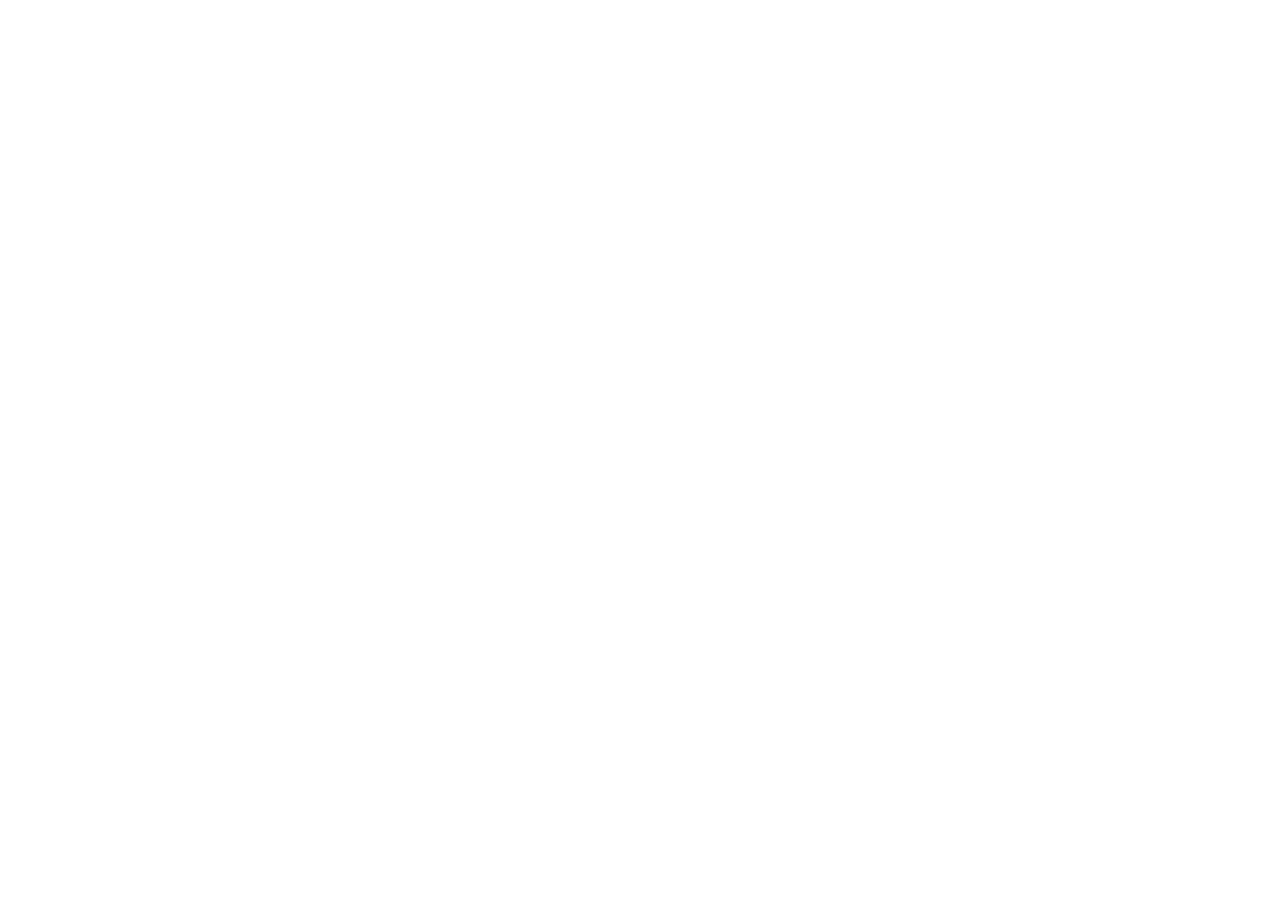
==== index.html @ a9747429 "first commit" ====
<!DOCTYPE html>
<html lang="en">
<head>
    <meta charset="UTF-8">
    <meta http-equiv="X-UA-Compatible" content="IE=edge">
    <meta name="viewport" content="width=device-width, initial-scale=1.0">
    <title>Document</title>
</head>
<body>
    
</body>
</html>
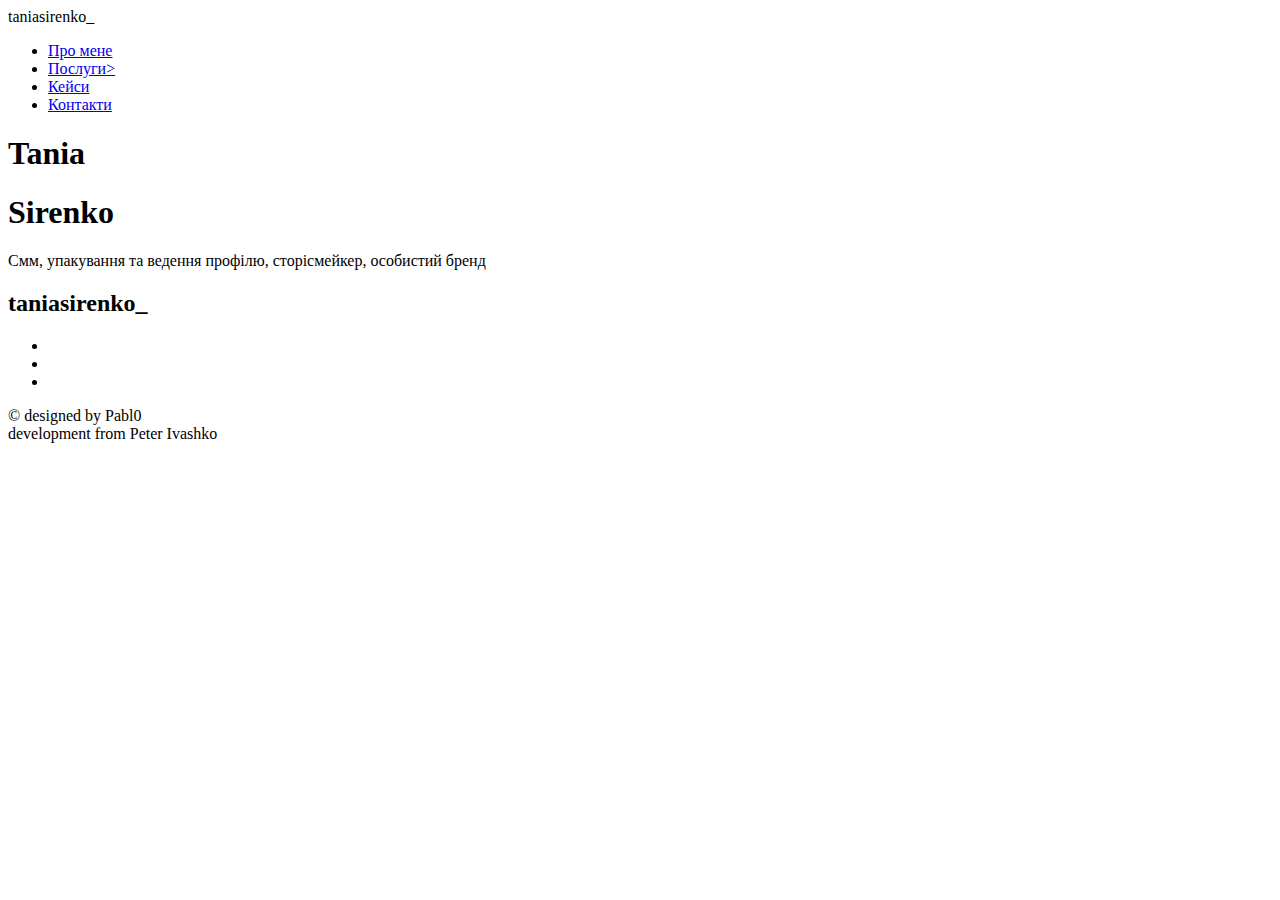
==== commit 7b158070: "add html for header&footer" ====
--- a/index.html
+++ b/index.html
@@ -1,12 +1,62 @@
 <!DOCTYPE html>
-<html lang="en">
+<html lang="uk">
 <head>
     <meta charset="UTF-8">
     <meta http-equiv="X-UA-Compatible" content="IE=edge">
     <meta name="viewport" content="width=device-width, initial-scale=1.0">
-    <title>Document</title>
+    <title>Tania Sirenko - SMM-спеціаліст | Просування бізнесу | Instagram</title>
 </head>
 <body>
-    
+    <header class="header">
+        <div class="header-top">
+            <span class="logo">taniasirenko_</span>
+
+            <nav class="navigation">
+                <ul class="menu">
+                    <li class="menu-element">
+                        <a href="#" class="menu-element__link">Про мене</a>
+                    </li>
+                    <li class="menu-element">
+                        <a href="#" class="menu-element__link">Послуги></a>
+                    </li>
+                    <li class="menu-element">
+                        <a href="#" class="menu-element__link">Кейси</a>
+                    </li>
+                    <li class="menu-element">
+                        <a href="#" class="menu-element__link">Контакти</a>
+                    </li>
+                </ul>
+            </nav>
+
+        </div>
+
+        <div class="header-center">
+            <h1 class="name">Tania</h1>
+            <h1 class="last-name">Sirenko</h1>
+            <p class="description">
+                Смм, упакування та ведення профілю, сторісмейкер, особистий бренд
+            </p>
+        </div>
+    </header>
+
+    <footer class="footer">
+        <h2 class="name">taniasirenko_</h2>
+        <ul class="socials">
+            <li class="social-element">
+                <a href="" class="social-element__link"></a>
+            </li>
+            <li class="social-element">
+                <a href="" class="social-element__link"></a>
+            </li>
+            <li class="social-element">
+                <a href="" class="social-element__link"></a>
+            </li>
+        </ul>
+
+        <p class="footer-about">
+            &copy;&nbsp;designed&nbsp;by&nbsp;Pabl0
+            <br>development&nbsp;from&nbsp;Peter&nbsp;Ivashko
+        </p>
+    </footer>
 </body>
 </html>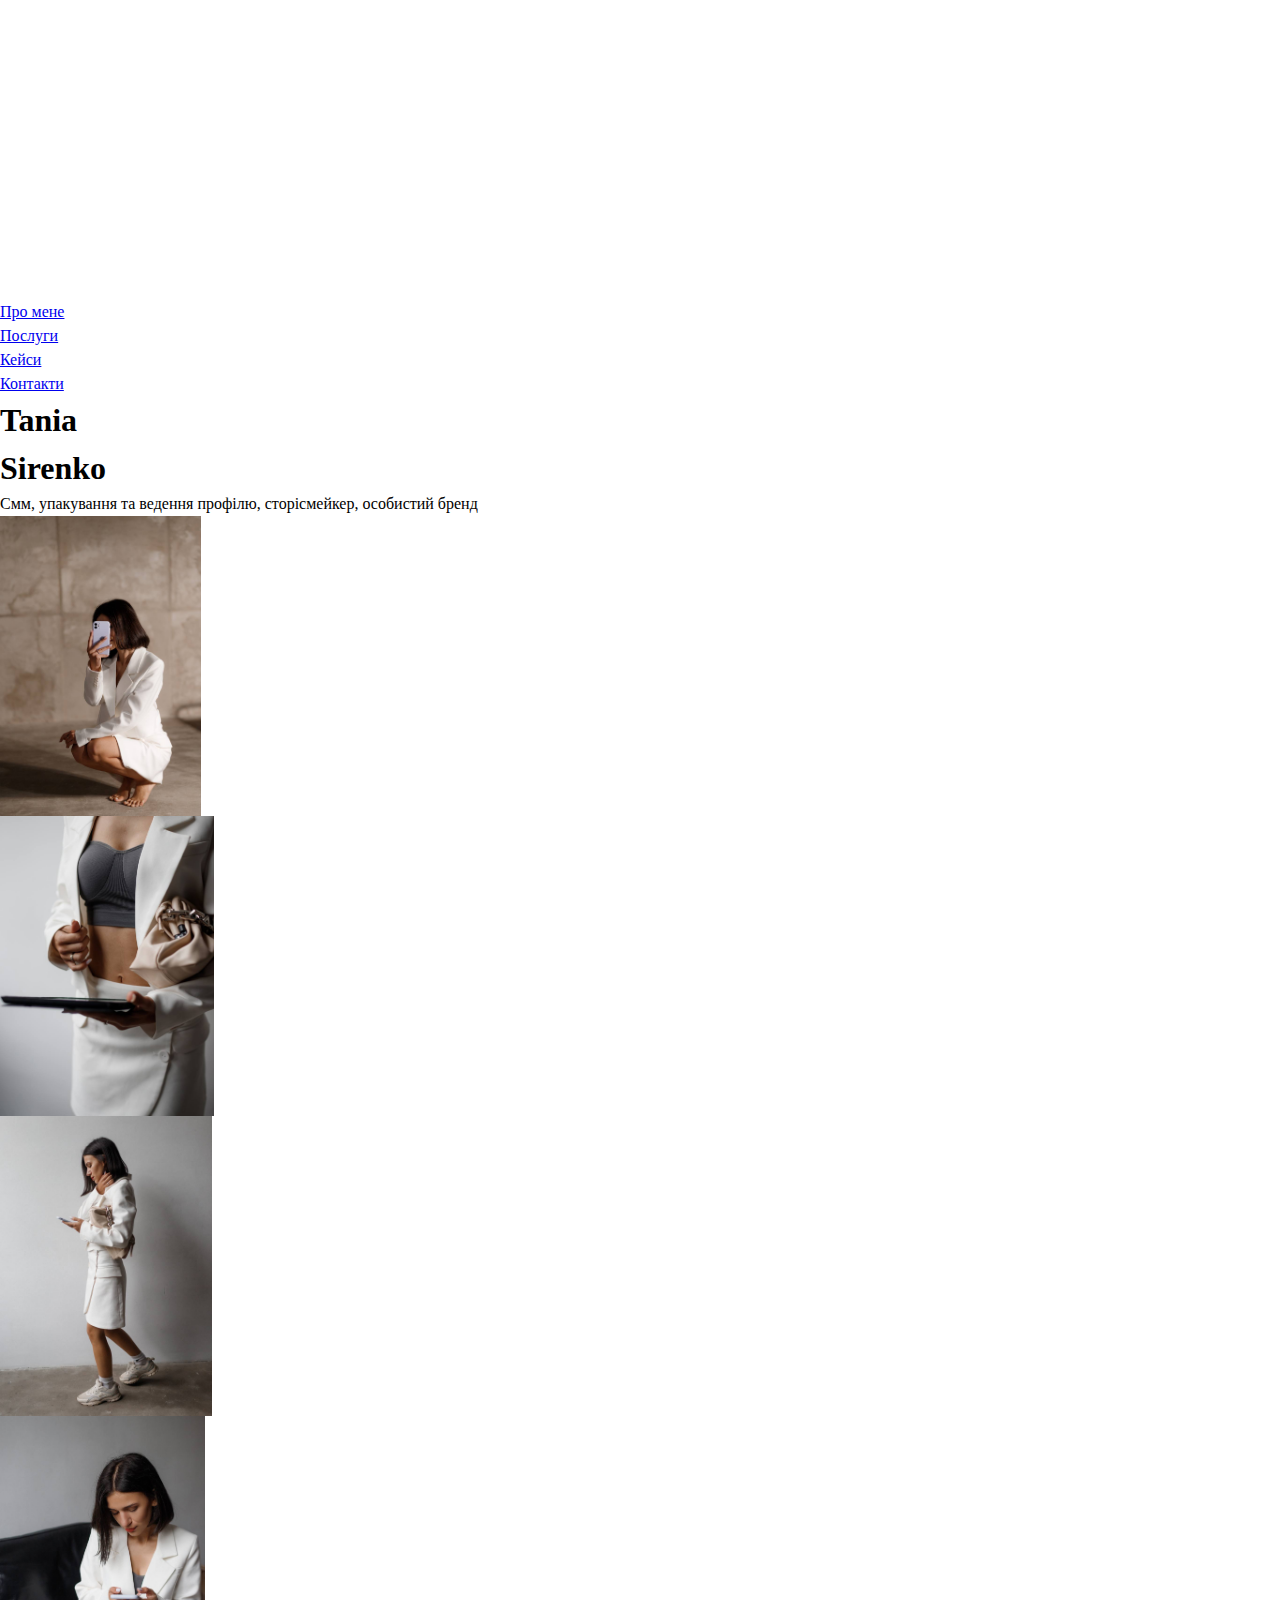
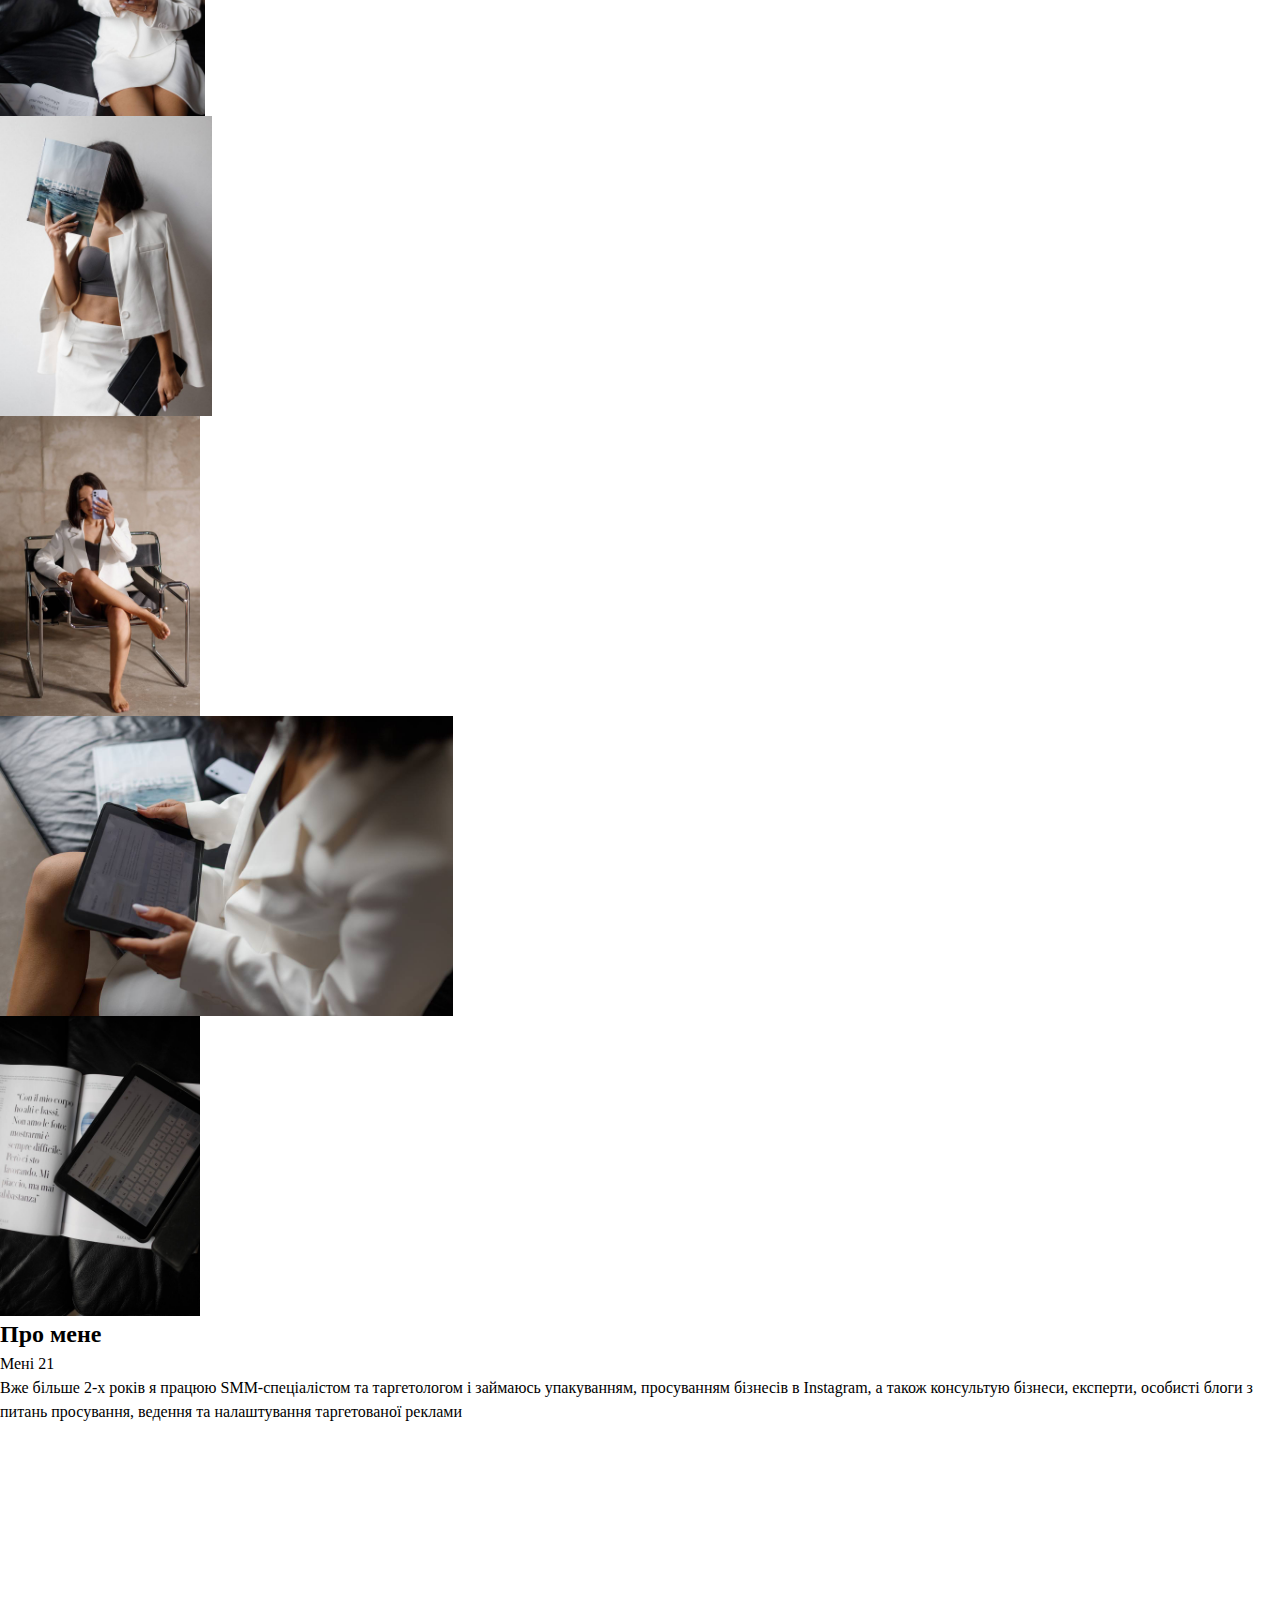
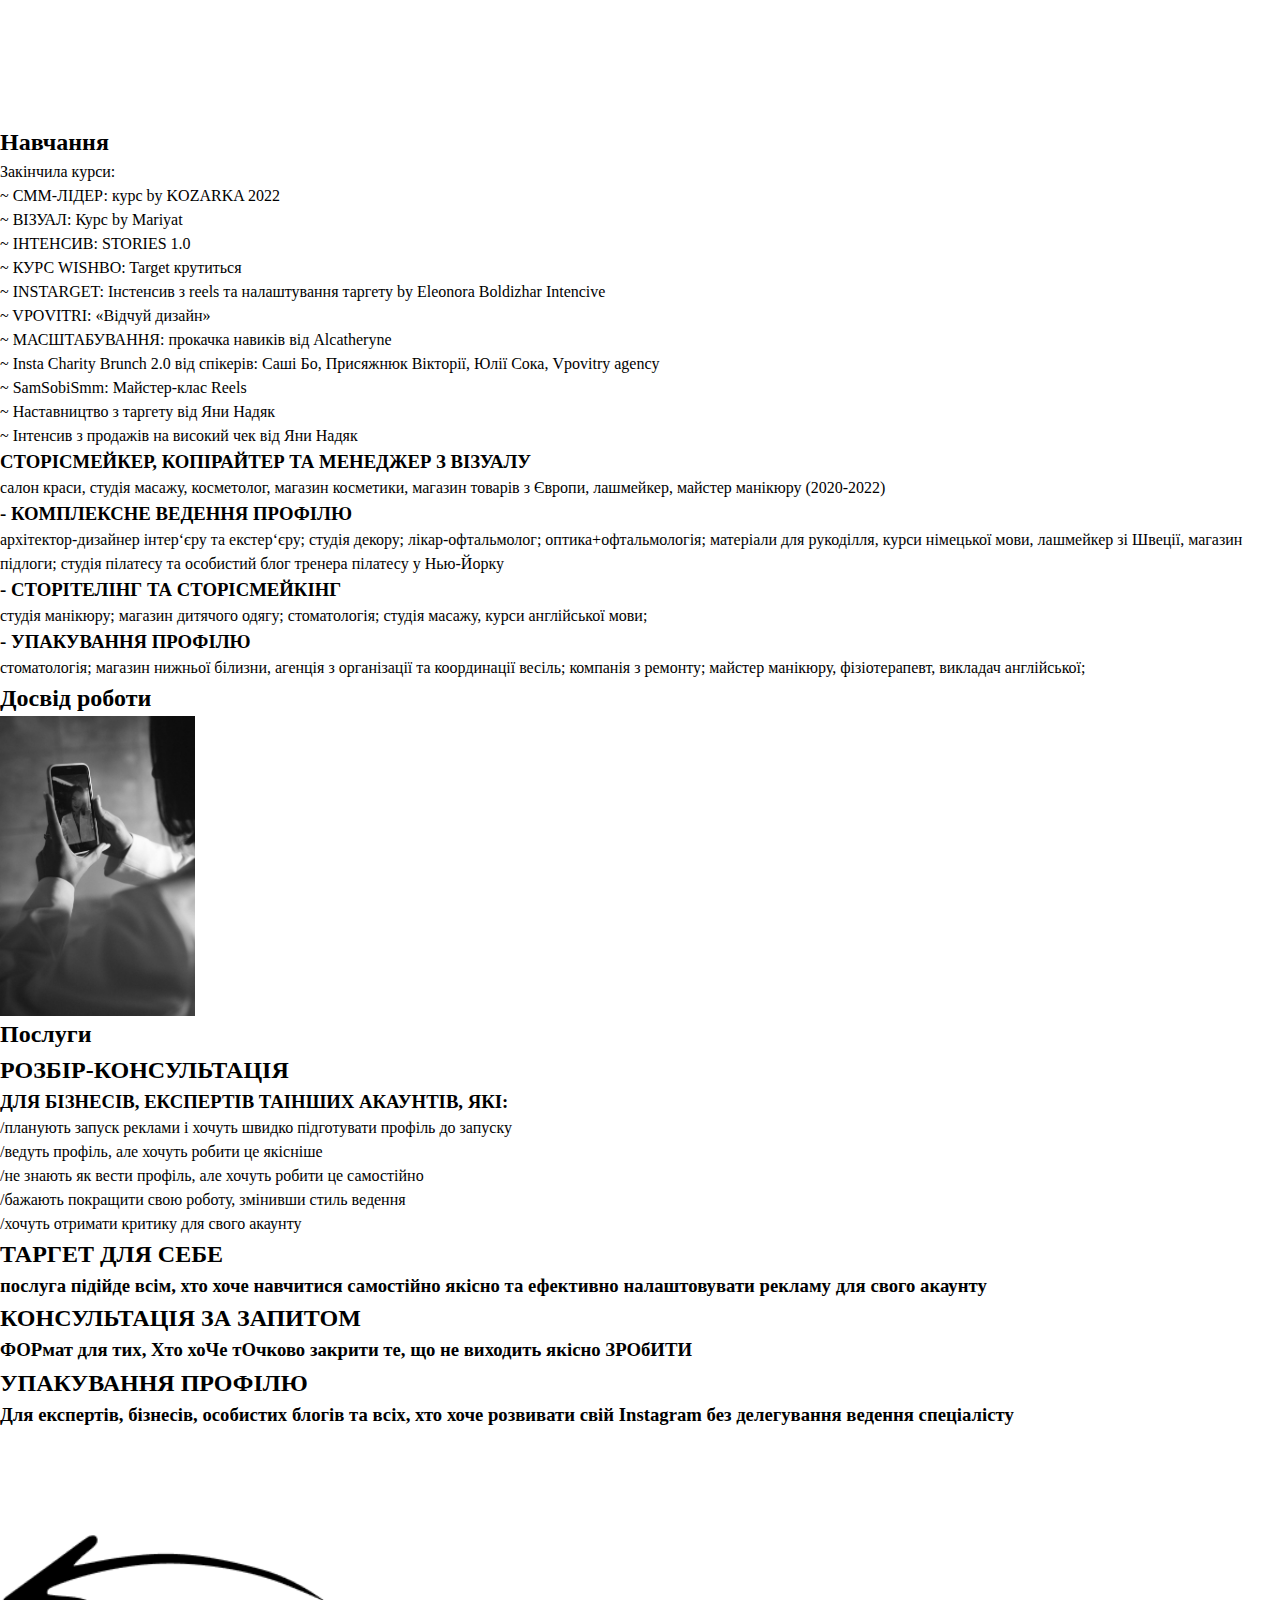
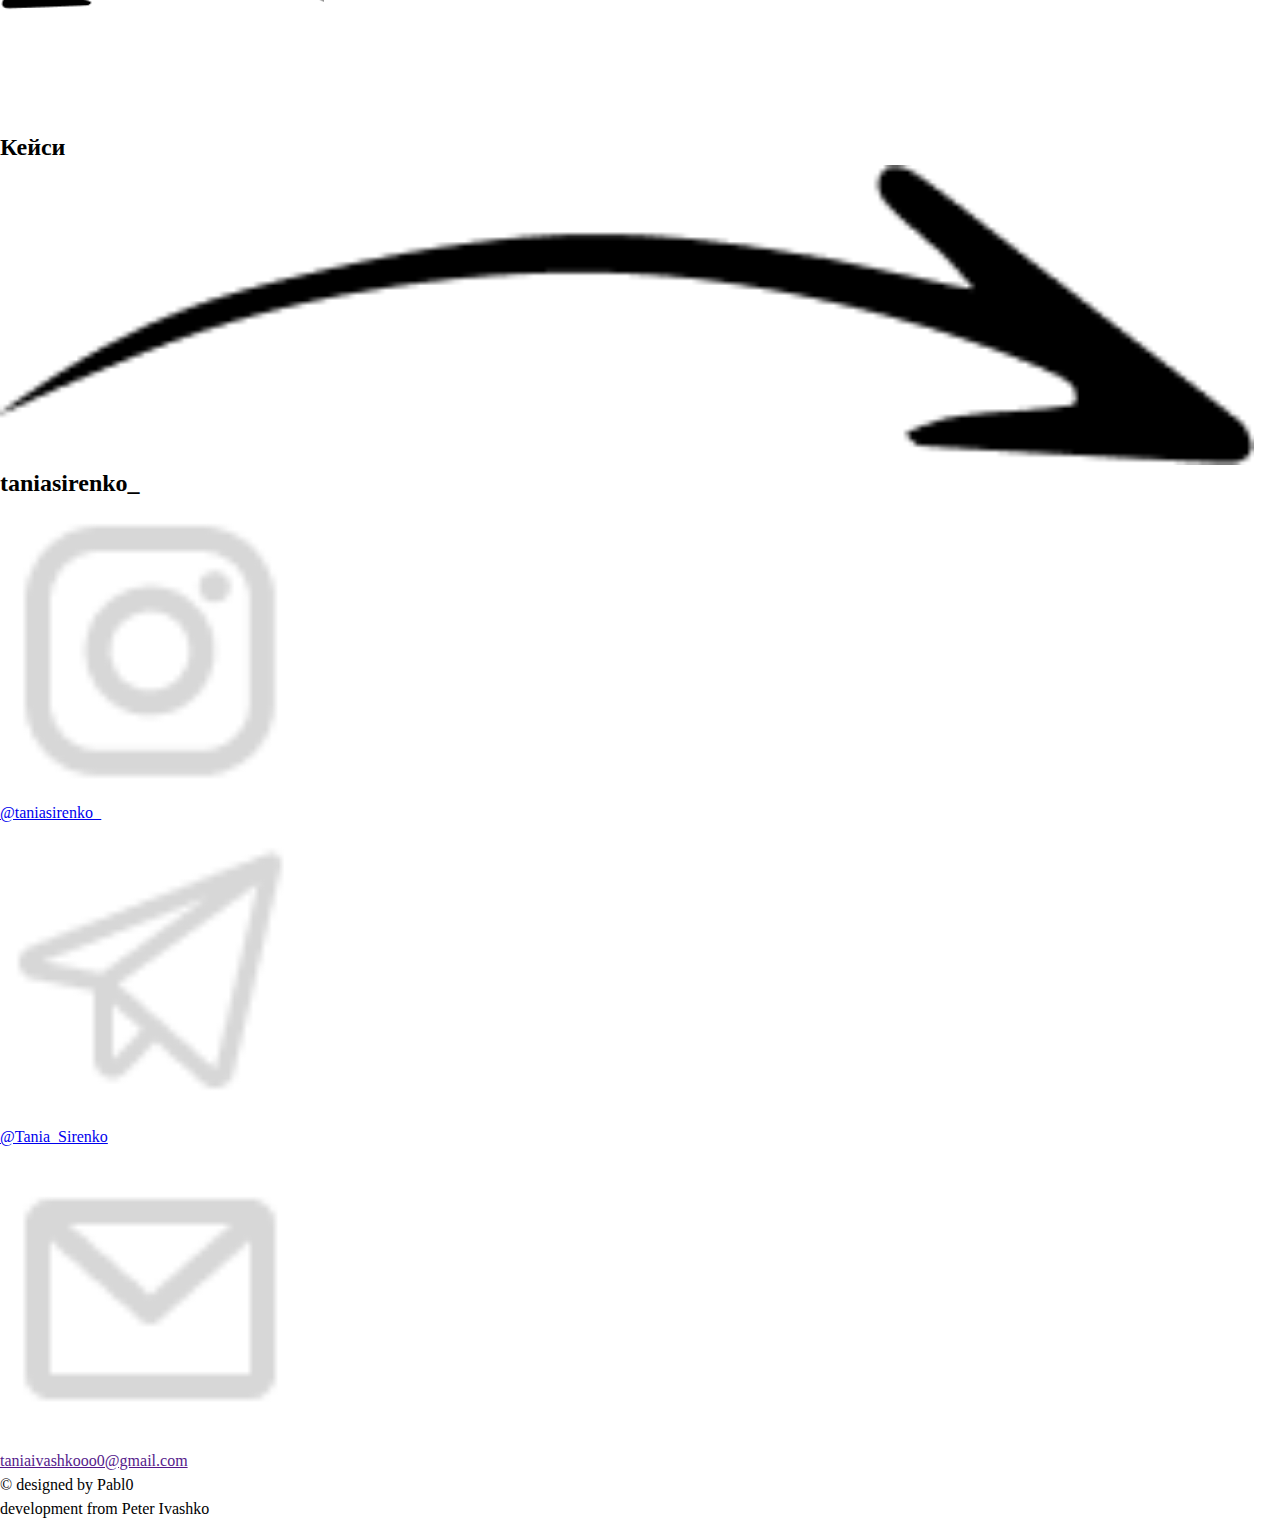
==== commit feb6a94e: "html for main page" ====
--- a/index.html
+++ b/index.html
@@ -4,12 +4,20 @@
     <meta charset="UTF-8">
     <meta http-equiv="X-UA-Compatible" content="IE=edge">
     <meta name="viewport" content="width=device-width, initial-scale=1.0">
+    <link rel="stylesheet" href="./css/style.css">
+    <link rel="stylesheet" href="./css/reset.css">
     <title>Tania Sirenko - SMM-спеціаліст | Просування бізнесу | Instagram</title>
 </head>
 <body>
     <header class="header">
         <div class="header-top">
-            <span class="logo">taniasirenko_</span>
+            <span class="logo">
+                <img 
+                class="header-logo"
+                src="./img/icon/headerIcon.png" 
+                alt="logo"
+                >
+            </span>
 
             <nav class="navigation">
                 <ul class="menu">
@@ -17,7 +25,7 @@
                         <a href="#" class="menu-element__link">Про мене</a>
                     </li>
                     <li class="menu-element">
-                        <a href="#" class="menu-element__link">Послуги></a>
+                        <a href="#" class="menu-element__link">Послуги</a>
                     </li>
                     <li class="menu-element">
                         <a href="#" class="menu-element__link">Кейси</a>
@@ -37,19 +45,181 @@
                 Смм, упакування та ведення профілю, сторісмейкер, особистий бренд
             </p>
         </div>
+
+        <div class="header-bottom">
+            <img 
+            src="./img/header1.JPG" 
+            alt="" 
+            class="header-img"
+            >
+            <img 
+            src="./img/header2.JPG" 
+            alt="" 
+            class="header-img"
+            >
+            <img 
+            src="./img/header3.JPG" 
+            alt="" 
+            class="header-img"
+            >
+            <img 
+            src="./img/header4.JPG" 
+            alt="" 
+            class="header-img"
+            >
+            <img 
+            src="./img/header5.JPG" 
+            alt="" 
+            class="header-img"
+            >
+            <img 
+            src="./img/header6.JPG" 
+            alt="" 
+            class="header-img"
+            >
+            <img 
+            src="./img/header7.JPG" 
+            alt="" 
+            class="header-img"
+            >
+            <img 
+            src="./img/header8.JPG" 
+            alt="" 
+            class="header-img"
+            >
+        </div>
     </header>
+
+    <section class="about-me">
+        <div class="center">
+            <h2 class="second-title">Про мене</h2>
+            <p class="about-me-text">Мені 21 <br> Вже більше 2-х років я працюю SMM-спеціалістом та таргетологом і займаюсь упакуванням, просуванням бізнесів в Instagram, 
+                а також консультую бізнеси, експерти, особисті блоги з питань просування, ведення та налаштування таргетованої реклами</p>
+        </div>
+        
+        <div class="study">
+            <div class="left">
+                <img src="./img/aboutMe1.JPG" alt="">
+            </div>
+            <div class="right">
+                <h2 class="study-title">Навчання</h2>
+                    <ul class="study-list">
+                        <li class="study-list-description">Закінчила курси:</li>
+                        <li class="study-list-description">~ СММ-ЛІДЕР: курс by KOZARKA 2022 </li>
+                        <li class="study-list-description">~ ВІЗУАЛ: Курс by Mariyat </li>
+                        <li class="study-list-description">~ ІНТЕНСИВ: STORIES 1.0 </li>
+                        <li class="study-list-description">~ КУРС WISHBO: Target крутиться </li>
+                        <li class="study-list-description">~ INSTARGET: Інстенсив з reels та налаштування таргету by Eleonora Boldizhar Intencive </li>
+                        <li class="study-list-description">~ VPOVITRI: «Відчуй дизайн» </li>
+                        <li class="study-list-description">~ МАСШТАБУВАННЯ: прокачка навиків від Alcatheryne </li>
+                        <li class="study-list-description">~ Insta Charity Brunch 2.0 від спікерів: Саші Бо, Присяжнюк Вікторії, Юлії Сока, Vpovitry agency </li>
+                        <li class="study-list-description">~ SamSobiSmm: Майстер-клас Reels </li>
+                        <li class="study-list-description">~ Наставництво з таргету від Яни Надяк </li>
+                        <li class="study-list-description">~ Інтенсив з продажів на високий чек від Яни Надяк</li>
+                    </ul>
+            </div>
+
+            <div class="job">
+            <div class="left">                
+                <div class="job-box__left">
+                    <h3>СТОРІСМЕЙКЕР, КОПІРАЙТЕР ТА МЕНЕДЖЕР З ВІЗУАЛУ</h3>
+                    <p class="job-description">
+                        салон краси, студія масажу, косметолог, магазин косметики, магазин товарів з Європи, лашмейкер, майстер манікюру (2020-2022)
+                    </p>
+                </div>
+                <div class="job-box__right">
+                    <h3>- КОМПЛЕКСНЕ ВЕДЕННЯ ПРОФІЛЮ</h3>
+                    <p class="job-description">
+                        архітектор-дизайнер інтер‘єру та екстер‘єру; студія декору; лікар-офтальмолог; оптика+офтальмологія; матеріали для рукоділля, курси німецької мови, лашмейкер зі Швеції, магазин підлоги; студія пілатесу та особистий блог тренера пілатесу у Нью-Йорку
+                    </p>
+                </div>
+                <div class="job-box__left">
+                    <h3>- СТОРІТЕЛІНГ ТА СТОРІСМЕЙКІНГ</h3>
+                    <p class="job-description">
+                        студія манікюру; магазин дитячого одягу; стоматологія; студія масажу, курси англійської мови;
+                    </p>
+                </div>
+                <div class="job-box__right">
+                    <h3>- УПАКУВАННЯ ПРОФІЛЮ</h3>
+                    <p class="job-description">
+                        стоматологія; магазин нижньої білизни, агенція з організації та координації весіль; компанія з ремонту; майстер манікюру, фізіотерапевт, викладач англійської;
+                    </p>
+                </div>
+            </div>
+
+            <div class="right">
+                <h2 class="job-title">Досвід роботи</h2>
+                    <img src="./img/aboutMe2.JPG" alt="">
+            </div>
+        </div>
+        
+    </section>
+
+    <section class="services">
+        <h2 class="second-title">Послуги</h2>
+
+        <ul class="services-list">
+            <li class="services-list__element">
+                <div class="services-list__block">
+                    <h2 class="services-title">РОЗБІР-КОНСУЛЬТАЦІЯ</h2>
+
+                    <h3 class="third-title">ДЛЯ БІЗНЕСІВ, ЕКСПЕРТІВ +ТАІНШИХ АКАУНТІВ, ЯКІ:</h3>
+
+                    <ul class="services-list">
+                        <li class="services-list__element">/планують запуск реклами і хочуть швидко підготувати профіль до запуску</li>
+                        <li class="services-list__element">/ведуть профіль, але хочуть робити це якісніше</li>
+                        <li class="services-list__element">/не знають як вести профіль, але хочуть робити це самостійно</li>
+                        <li class="services-list__element">/бажають покращити свою роботу, змінивши стиль ведення</li>
+                        <li class="services-list__element">/хочуть отримати критику для свого акаунту</li>
+                    </ul>
+                </div>
+            </li>
+            <li class="services-list__element">
+                <div class="services-list__block">
+                    <h2 class="services-title">ТАРГЕТ ДЛЯ СЕБЕ</h2>
+
+                    <h3 class="third-title">послуга підійде всім, хто хоче навчитися самостійно якісно та ефективно налаштовувати рекламу для свого акаунту</h3>
+                </div>
+            </li>
+            <li class="services-list__element">
+                <div class="services-list__block">
+                    <h2 class="services-title">КОНСУЛЬТАЦІЯ ЗА ЗАПИТОМ</h2>
+
+                    <h3 class="third-title">ФОРмат для тих, Хто хоЧе тОчково закрити те, що не виходить якісно ЗРОбИТИ</h3>
+                </div>
+            </li>
+            <li class="services-list__element">
+                <div class="services-list__block">
+                    <h2 class="services-title">УПАКУВАННЯ ПРОФІЛЮ</h2>
+
+                    <h3 class="third-title">Для експертів, бізнесів, особистих блогів та всіх, хто хоче розвивати свій Instagram без делегування ведення спеціалісту</h3>
+                </div>
+            </li>
+        </ul>
+    </section>
+
+    <section class="cases">
+        <div class="switch-case">
+            <a href="#" class="previous-case"><img src="./img/icon/previousIcon.png" alt="Попередній кейс"></a>
+            <h2 class="second-title">Кейси</h2>
+            <a href="#" class="next-case"><img src="./img/icon/nextIcon.png" alt="Наступний кейс"></a>
+        </div>
+
+        
+    </section>
 
     <footer class="footer">
         <h2 class="name">taniasirenko_</h2>
         <ul class="socials">
             <li class="social-element">
-                <a href="" class="social-element__link"></a>
+                <a href="https://www.instagram.com/taniasirenko_/" target="_blank" class="social-element__link"> <img src="./img/icon/instIcon.png"> @taniasirenko_</a>
             </li>
             <li class="social-element">
-                <a href="" class="social-element__link"></a>
+                <a href="https://web.telegram.org/a/#668460717" target="_blank" class="social-element__link"> <img src="./img/icon/tgIcon.png"> @Tania_Sirenko</a>
             </li>
             <li class="social-element">
-                <a href="" class="social-element__link"></a>
+                <a href="" target="_blank" class="social-element__link"> <img src="./img/icon/gmailIcon.png"> taniaivashkooo0@gmail.com</a>
             </li>
         </ul>
 
--- a/css/style.css
+++ b/css/style.css
@@ -0,0 +1,3 @@
+img {
+    height: 300px;
+}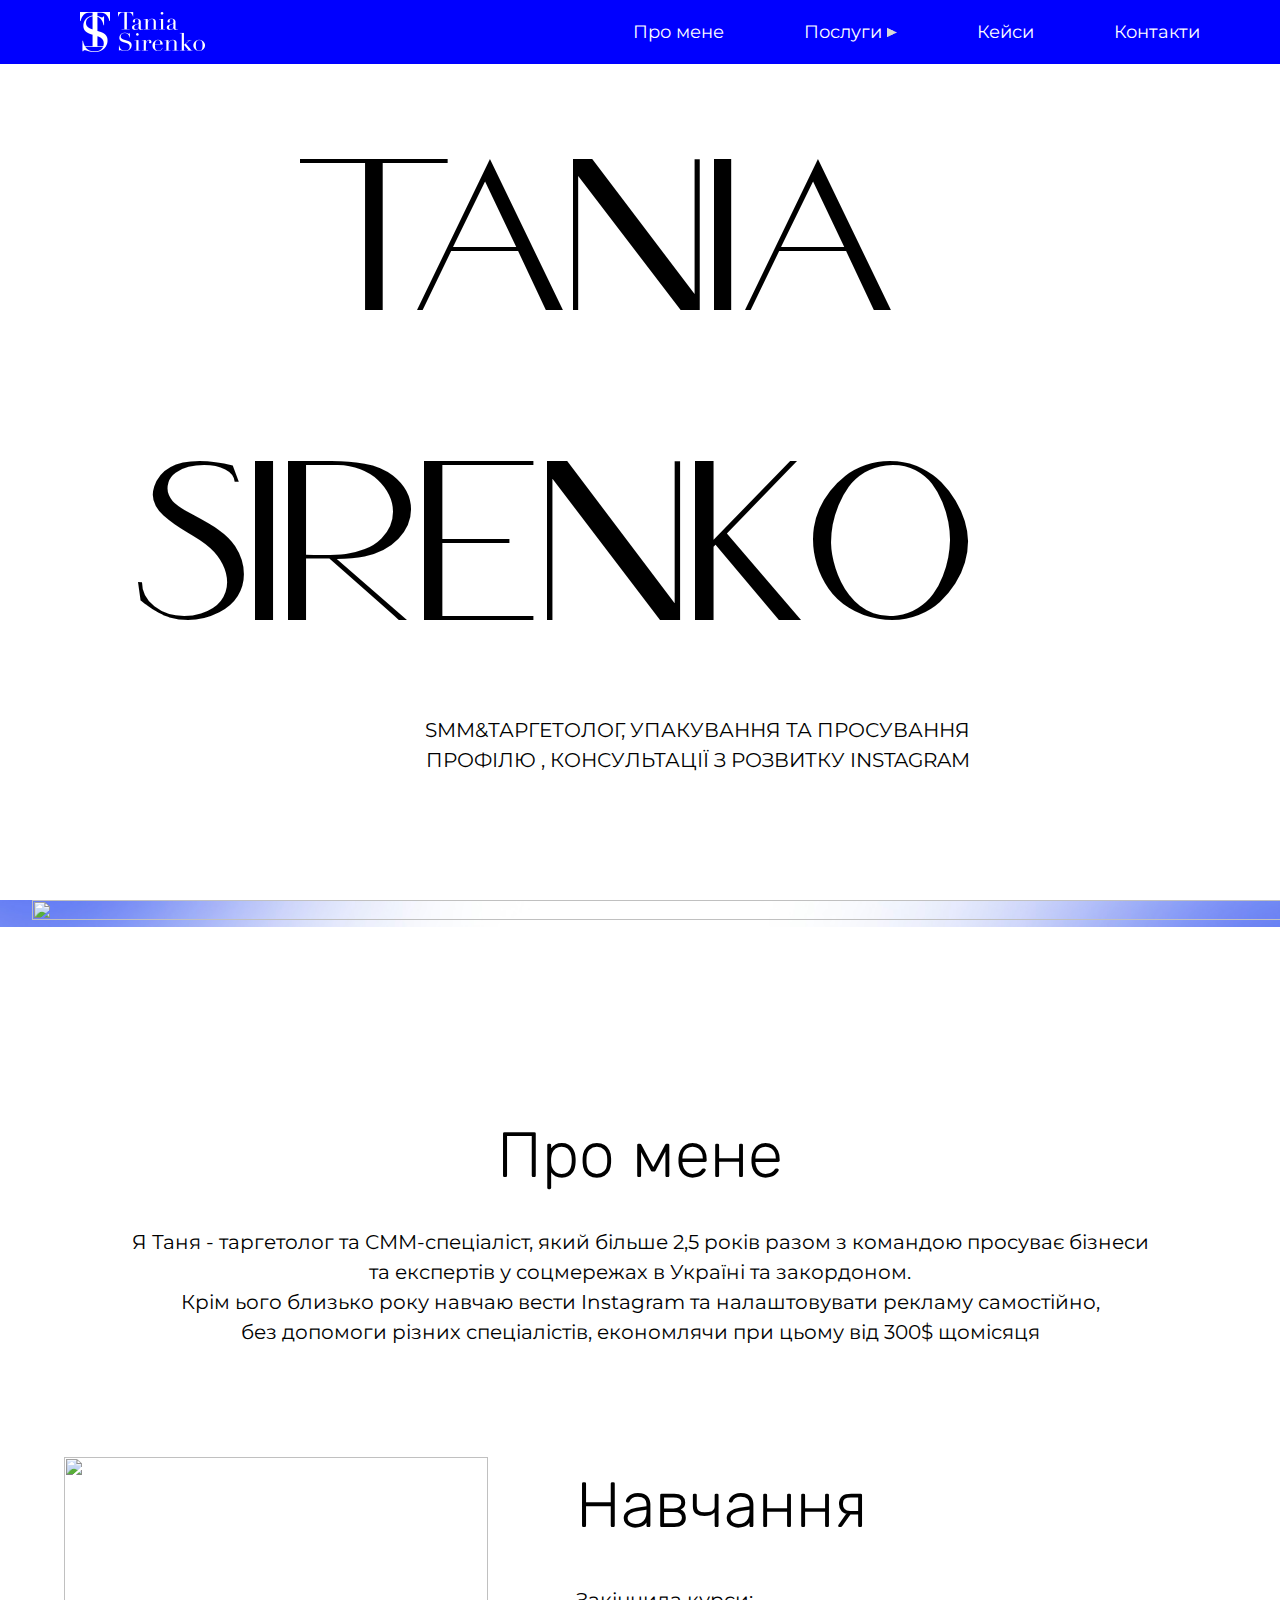
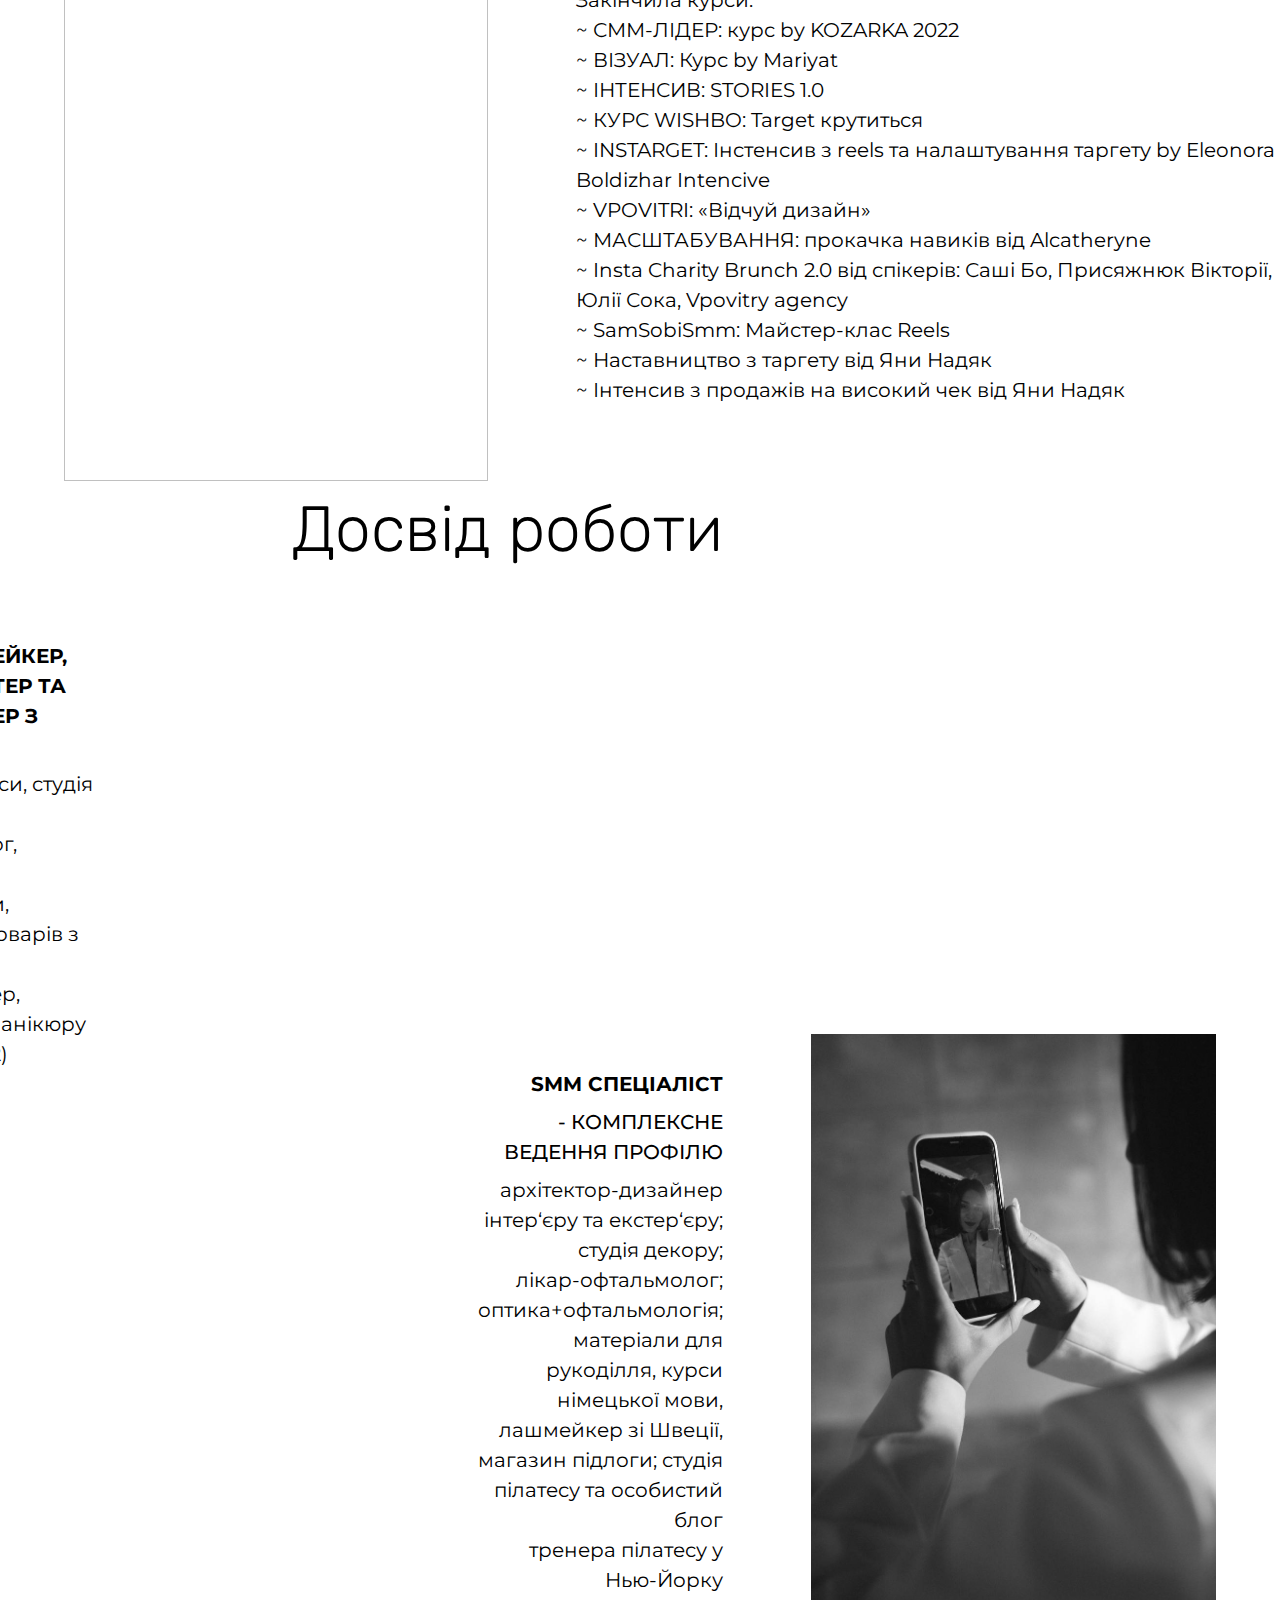
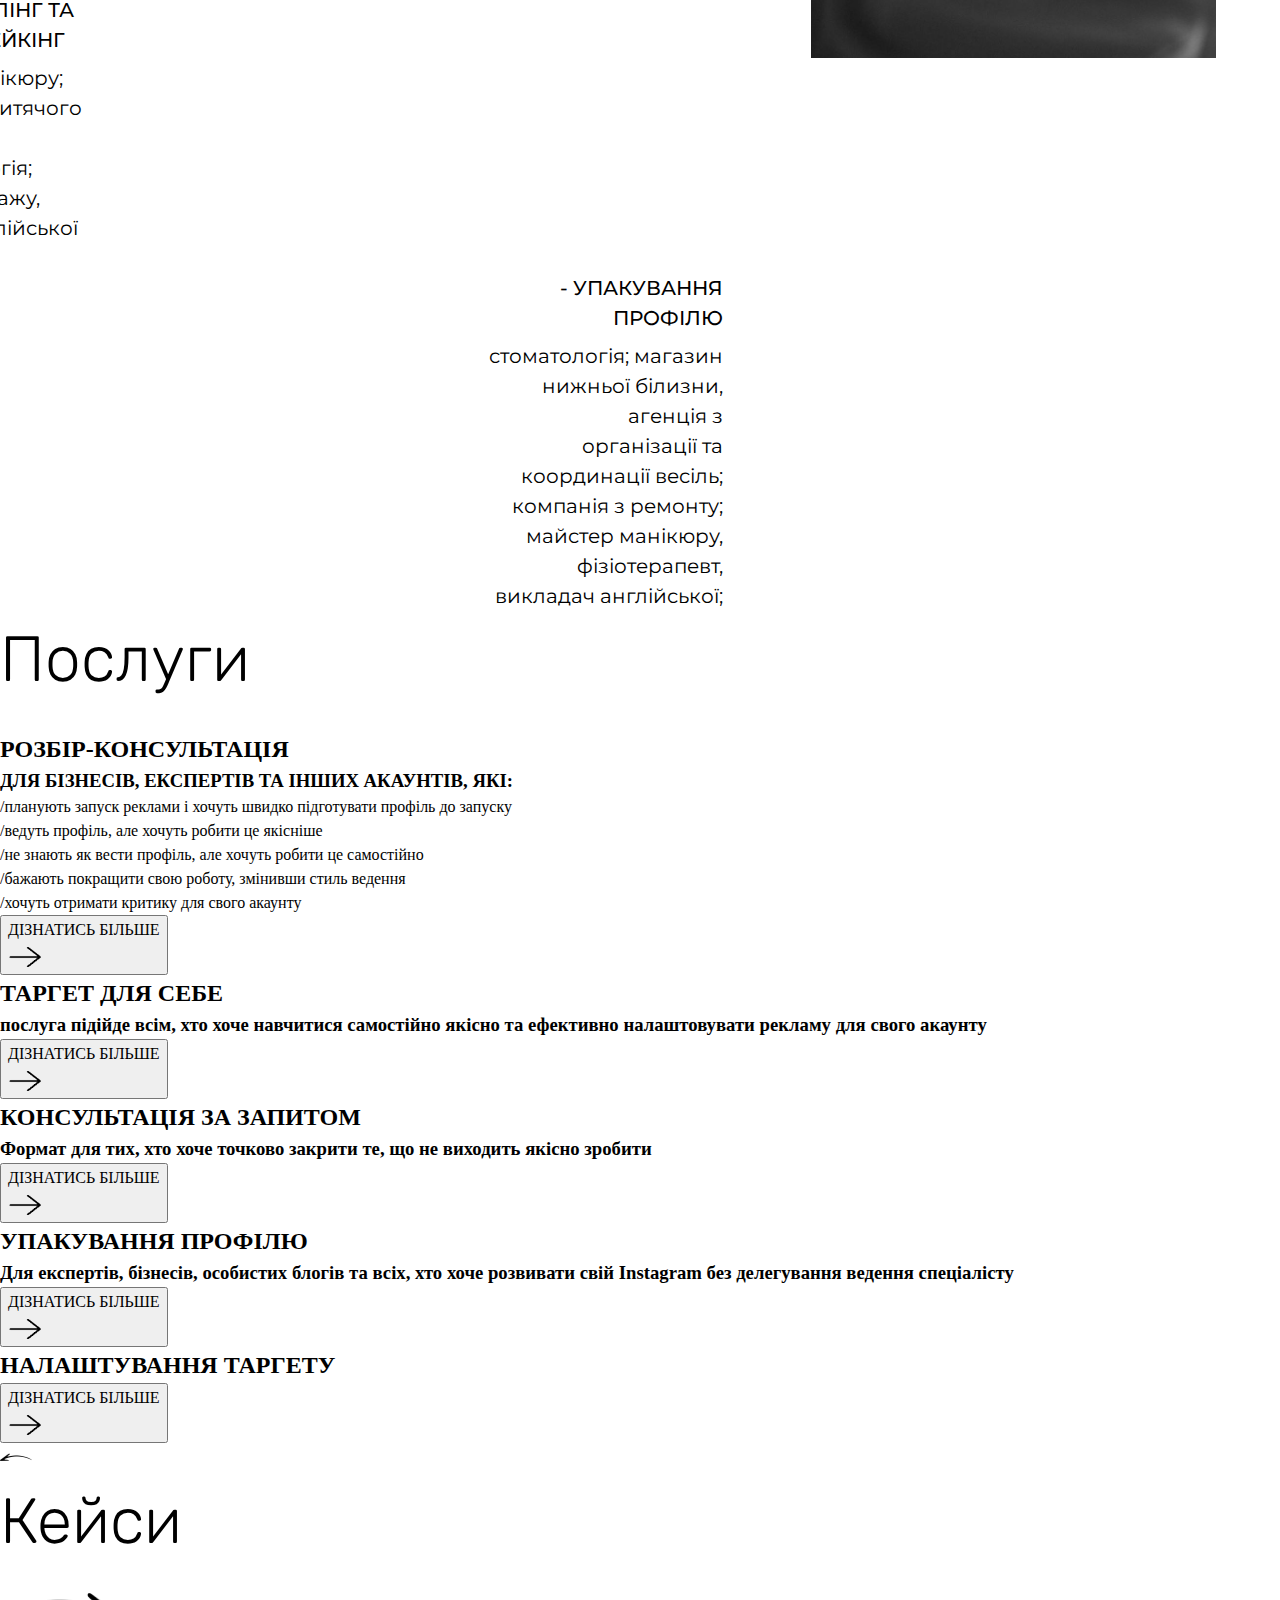
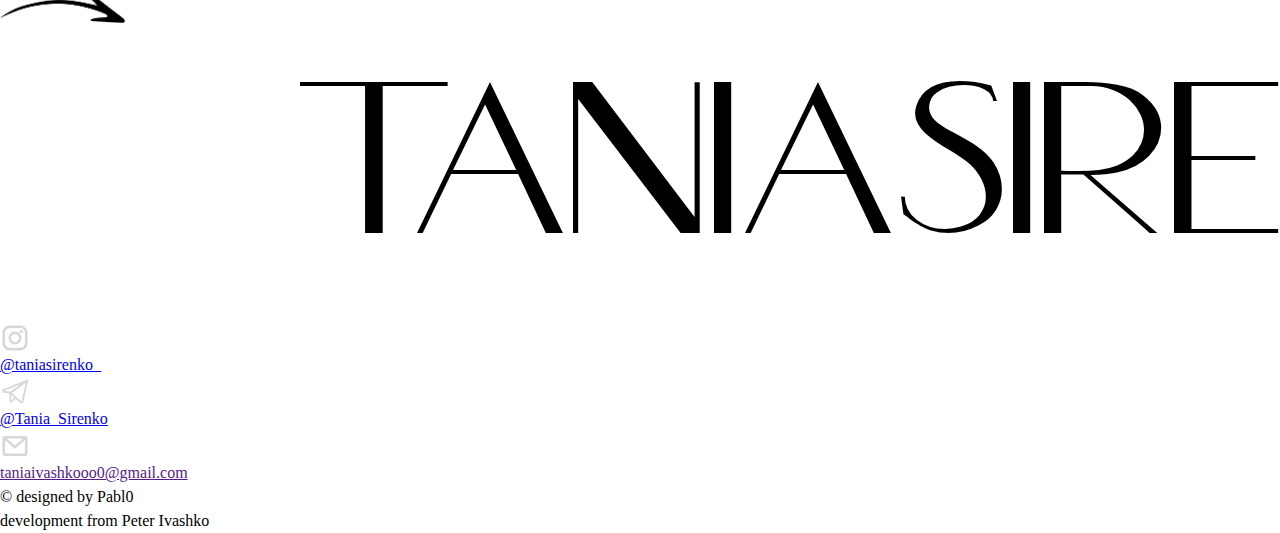
==== commit f74aa959: "update code" ====
--- a/index.html
+++ b/index.html
@@ -1,13 +1,18 @@
+<!-- #region head -->
 <!DOCTYPE html>
 <html lang="uk">
 <head>
     <meta charset="UTF-8">
     <meta http-equiv="X-UA-Compatible" content="IE=edge">
     <meta name="viewport" content="width=device-width, initial-scale=1.0">
+    <link rel="preconnect" href="https://fonts.googleapis.com">
+    <link rel="preconnect" href="https://fonts.gstatic.com" crossorigin>
+    <link href="https://fonts.googleapis.com/css2?family=Montserrat:ital,wght@0,100..900;1,100..900&family=Rubik:ital,wght@0,300..900;1,300..900&display=swap" rel="stylesheet">
+    <link rel="stylesheet" href="./css/reset.css">
     <link rel="stylesheet" href="./css/style.css">
-    <link rel="stylesheet" href="./css/reset.css">
     <title>Tania Sirenko - SMM-спеціаліст | Просування бізнесу | Instagram</title>
 </head>
+<!-- #endregion -->
 <body>
     <header class="header">
         <div class="header-top">
@@ -25,7 +30,25 @@
                         <a href="#" class="menu-element__link">Про мене</a>
                     </li>
                     <li class="menu-element">
-                        <a href="#" class="menu-element__link">Послуги</a>
+                        <a href="#" class="menu-element__link header-services">Послуги 
+                            <img 
+                            src="./img/icon/moreIcon.png" 
+                            alt="icon" 
+                            class="menu-element__icon moreIcon"
+                            />
+                            <img 
+                            src="./img/icon/lessIcon.png" 
+                            alt="icon" 
+                            class="menu-element__icon lessIcon"
+                            />
+                        </a>
+                        <!-- <ul class="menu-services">
+                            <li class="menu-services__element"><a href="#" class="services-link">Розбір - Консультація</a></li>
+                            <li class="menu-services__element"><a href="#" class="services-link">Таргет для себе</a></li>
+                            <li class="menu-services__element"><a href="#" class="services-link">Консультація за записом</a></li>
+                            <li class="menu-services__element"><a href="#" class="services-link">Упакування профілю</a></li>
+                            <li class="menu-services__element"><a href="#" class="services-link">Налаштування таргету</a></li>
+                        </ul> -->
                     </li>
                     <li class="menu-element">
                         <a href="#" class="menu-element__link">Кейси</a>
@@ -37,72 +60,49 @@
             </nav>
 
         </div>
+    </header>
+
+    <section class="main">
 
         <div class="header-center">
-            <h1 class="name">Tania</h1>
-            <h1 class="last-name">Sirenko</h1>
-            <p class="description">
-                Смм, упакування та ведення профілю, сторісмейкер, особистий бренд
-            </p>
-        </div>
-
-        <div class="header-bottom">
+            <p class="name">Tania</p>
+            <p class="last-name">Sirenko</p>
+            <p class="header-center__description">SMM&ТАРГЕТОЛОГ, УПАКУВАННЯ ТА ПРОСУВАННЯ</p>
+            <p class="header-center__description">ПРОФІЛЮ , КОНСУЛЬТАЦІЇ З РОЗВИТКУ INSTAGRAM</p>
+        </div>
+
+    </section>
+
+    <section class="my-photo">
+        
+        <div class="my-photo__elements">
             <img 
-            src="./img/header1.JPG" 
+            src="./img/photo.png" 
             alt="" 
-            class="header-img"
-            >
-            <img 
-            src="./img/header2.JPG" 
-            alt="" 
-            class="header-img"
-            >
-            <img 
-            src="./img/header3.JPG" 
-            alt="" 
-            class="header-img"
-            >
-            <img 
-            src="./img/header4.JPG" 
-            alt="" 
-            class="header-img"
-            >
-            <img 
-            src="./img/header5.JPG" 
-            alt="" 
-            class="header-img"
-            >
-            <img 
-            src="./img/header6.JPG" 
-            alt="" 
-            class="header-img"
-            >
-            <img 
-            src="./img/header7.JPG" 
-            alt="" 
-            class="header-img"
-            >
-            <img 
-            src="./img/header8.JPG" 
-            alt="" 
-            class="header-img"
-            >
-        </div>
-    </header>
+            class="photo"
+            />
+        </div>
+
+    </section>
 
     <section class="about-me">
         <div class="center">
             <h2 class="second-title">Про мене</h2>
-            <p class="about-me-text">Мені 21 <br> Вже більше 2-х років я працюю SMM-спеціалістом та таргетологом і займаюсь упакуванням, просуванням бізнесів в Instagram, 
-                а також консультую бізнеси, експерти, особисті блоги з питань просування, ведення та налаштування таргетованої реклами</p>
+            <p class="about-me-text">Я Таня - таргетолог та СММ-спеціаліст, який більше 2,5 років разом з командою просуває бізнеси
+                <br>та експертів у соцмережах в Україні та закордоном.
+                <br>Крім ього близько року навчаю вести Instagram та налаштовувати рекламу самостійно, 
+                <br> без допомоги різних спеціалістів, економлячи при цьому від 300$ щомісяця</p>
         </div>
         
         <div class="study">
-            <div class="left">
-                <img src="./img/aboutMe1.JPG" alt="">
-            </div>
             <div class="right">
-                <h2 class="study-title">Навчання</h2>
+                <img 
+                src="./img/aboutMe1.JPG" 
+                alt="" 
+                class="study-image"
+                />
+                <div class="study-description">
+                    <h2 class="study-title">Навчання</h2>
                     <ul class="study-list">
                         <li class="study-list-description">Закінчила курси:</li>
                         <li class="study-list-description">~ СММ-ЛІДЕР: курс by KOZARKA 2022 </li>
@@ -117,40 +117,60 @@
                         <li class="study-list-description">~ Наставництво з таргету від Яни Надяк </li>
                         <li class="study-list-description">~ Інтенсив з продажів на високий чек від Яни Надяк</li>
                     </ul>
+                </div>
             </div>
 
             <div class="job">
-            <div class="left">                
+                <img 
+                src="./img/aboutMe2.JPG" 
+                alt=""
+                class="job-image"
+                />
+
+                <div class="left"> 
+                
+                <h2 class="job-title">Досвід роботи</h2>
+                
                 <div class="job-box__left">
-                    <h3>СТОРІСМЕЙКЕР, КОПІРАЙТЕР ТА МЕНЕДЖЕР З ВІЗУАЛУ</h3>
+                    <h3 class="job-box__bold">СТОРІСМЕЙКЕР, КОПІРАЙТЕР ТА МЕНЕДЖЕР З ВІЗУАЛУ</h3>
                     <p class="job-description">
-                        салон краси, студія масажу, косметолог, магазин косметики, магазин товарів з Європи, лашмейкер, майстер манікюру (2020-2022)
+                        салон краси, студія масажу, косметолог, магазин косметики,
+                        <br> магазин товарів з Європи, лашмейкер, майстер манікюру
+                        <br> (2020-2022)
                     </p>
                 </div>
+
                 <div class="job-box__right">
-                    <h3>- КОМПЛЕКСНЕ ВЕДЕННЯ ПРОФІЛЮ</h3>
+                    <h3 class="job-box__bold">SMM СПЕЦІАЛІСТ</h3>
+                    <h3 class="job-box__title">- КОМПЛЕКСНЕ ВЕДЕННЯ ПРОФІЛЮ</h3>
                     <p class="job-description">
-                        архітектор-дизайнер інтер‘єру та екстер‘єру; студія декору; лікар-офтальмолог; оптика+офтальмологія; матеріали для рукоділля, курси німецької мови, лашмейкер зі Швеції, магазин підлоги; студія пілатесу та особистий блог тренера пілатесу у Нью-Йорку
+                        архітектор-дизайнер інтер‘єру та екстер‘єру; студія декору;
+                        <br> лікар-офтальмолог; оптика+офтальмологія; матеріали для
+                        <br> рукоділля, курси німецької мови, лашмейкер зі Швеції,
+                        <br> магазин підлоги; студія пілатесу та особистий блог
+                        <br> тренера пілатесу у Нью-Йорку
                     </p>
                 </div>
+
                 <div class="job-box__left">
-                    <h3>- СТОРІТЕЛІНГ ТА СТОРІСМЕЙКІНГ</h3>
+                    <h3 class="job-box__title">- СТОРІТЕЛІНГ ТА СТОРІСМЕЙКІНГ</h3>
                     <p class="job-description">
-                        студія манікюру; магазин дитячого одягу; стоматологія; студія масажу, курси англійської мови;
+                        студія манікюру; магазин дитячого одягу;
+                        <br> стоматологія; студія масажу, курси англійської мови;
                     </p>
                 </div>
+
                 <div class="job-box__right">
-                    <h3>- УПАКУВАННЯ ПРОФІЛЮ</h3>
+                    <h3 class="job-box__title">- УПАКУВАННЯ ПРОФІЛЮ</h3>
                     <p class="job-description">
-                        стоматологія; магазин нижньої білизни, агенція з організації та координації весіль; компанія з ремонту; майстер манікюру, фізіотерапевт, викладач англійської;
+                        стоматологія; магазин нижньої білизни, агенція з
+                        <br> організації та координації весіль; компанія з ремонту;
+                        <br> майстер манікюру, фізіотерапевт, викладач англійської;
                     </p>
                 </div>
+                
             </div>
 
-            <div class="right">
-                <h2 class="job-title">Досвід роботи</h2>
-                    <img src="./img/aboutMe2.JPG" alt="">
-            </div>
         </div>
         
     </section>
@@ -163,8 +183,7 @@
                 <div class="services-list__block">
                     <h2 class="services-title">РОЗБІР-КОНСУЛЬТАЦІЯ</h2>
 
-                    <h3 class="third-title">ДЛЯ БІЗНЕСІВ, ЕКСПЕРТІВ -ТАІНШИХ АКАУНТІВ, ЯКІ:</h3>
+                    <h3 class="third-title">ДЛЯ БІЗНЕСІВ, ЕКСПЕРТІВ ТА ІНШИХ АКАУНТІВ, ЯКІ:</h3>
 
                     <ul class="services-list">
                         <li class="services-list__element">/планують запуск реклами і хочуть швидко підготувати профіль до запуску</li>
@@ -173,6 +192,12 @@
                         <li class="services-list__element">/бажають покращити свою роботу, змінивши стиль ведення</li>
                         <li class="services-list__element">/хочуть отримати критику для свого акаунту</li>
                     </ul>
+
+                    <button class="services-button" onclick="window.location.href = './services1.html';">
+                        <p>ДІЗНАТИСЬ БІЛЬШЕ</p>
+                        <img src="./img/icon/moreServices.png" alt="">
+                    </button>
+                    
                 </div>
             </li>
             <li class="services-list__element">
@@ -180,13 +205,25 @@
                     <h2 class="services-title">ТАРГЕТ ДЛЯ СЕБЕ</h2>
 
                     <h3 class="third-title">послуга підійде всім, хто хоче навчитися самостійно якісно та ефективно налаштовувати рекламу для свого акаунту</h3>
+                    
+                    <button class="services-button" onclick="window.location.href = './services2.html';">
+                        <p>ДІЗНАТИСЬ БІЛЬШЕ</p>
+                        <img src="./img/icon/moreServices.png" alt="">
+                    </button>
+
                 </div>
             </li>
             <li class="services-list__element">
                 <div class="services-list__block">
                     <h2 class="services-title">КОНСУЛЬТАЦІЯ ЗА ЗАПИТОМ</h2>
 
-                    <h3 class="third-title">ФОРмат для тих, Хто хоЧе тОчково закрити те, що не виходить якісно ЗРОбИТИ</h3>
+                    <h3 class="third-title">Формат для тих, хто хоче точково закрити те, що не виходить якісно зробити</h3>
+                    
+                    <button class="services-button" onclick="window.location.href = './services3.html';">
+                        <p>ДІЗНАТИСЬ БІЛЬШЕ</p>
+                        <img src="./img/icon/moreServices.png" alt="">
+                    </button>
+
                 </div>
             </li>
             <li class="services-list__element">
@@ -194,9 +231,37 @@
                     <h2 class="services-title">УПАКУВАННЯ ПРОФІЛЮ</h2>
 
                     <h3 class="third-title">Для експертів, бізнесів, особистих блогів та всіх, хто хоче розвивати свій Instagram без делегування ведення спеціалісту</h3>
+                    
+                    <button class="services-button" onclick="window.location.href = './services4.html';">
+                        <p>ДІЗНАТИСЬ БІЛЬШЕ</p>
+                        <img src="./img/icon/moreServices.png" alt="">
+                    </button>
+
+                </div>
+            </li>
+            <li class="services-list__element">
+                <div class="services-list__block">
+                    <h2 class="services-title">НАЛАШТУВАННЯ ТАРГЕТУ</h2>
+
+                    <h3 class="third-title"></h3>
+
+                    <ul class="services-list">
+                        <li class="services-list__element"></li>
+                        <li class="services-list__element"></li>
+                        <li class="services-list__element"></li>
+                        <li class="services-list__element"></li>
+                        <li class="services-list__element"></li>
+                    </ul>
+                    
+                    <button class="services-button" onclick="window.location.href = './services5.html';">
+                        <p>ДІЗНАТИСЬ БІЛЬШЕ</p>
+                        <img src="./img/icon/moreServices.png" alt="">
+                    </button>
+
                 </div>
             </li>
         </ul>
+
     </section>
 
     <section class="cases">
@@ -206,6 +271,26 @@
             <a href="#" class="next-case"><img src="./img/icon/nextIcon.png" alt="Наступний кейс"></a>
         </div>
 
+        <ul class="case">
+            <li class="case_elements">
+
+            </li>
+            <li class="case_elements">
+
+            </li>
+            <li class="case_elements">
+
+            </li>
+            <li class="case_elements">
+
+            </li>
+            <li class="case_elements">
+
+            </li>
+            <li class="case_elements">
+
+            </li>
+        </ul>
         
     </section>
 
--- a/css/style.css
+++ b/css/style.css
@@ -1,3 +1,292 @@
+/* #region Fonts */
+
+@font-face {
+    font-family: "Scarlet";
+    src: url("../fonts/scarlet2/scarlet-jen9l-webfont.woff") format("woff"),
+         url("../fonts/scarlet2/scarlet-jen9l-webfont.woff2") format("woff2");
+}
+
+/* #endregion */
+/* #region Header */
+
+.header-top {
+    height: 64px;
+    width: 100%;
+    background-color: blue;
+    display: flex;
+    align-items: center;
+    justify-content: space-between;
+
+    margin-top: 0px;
+    padding: 0px 80px;
+    top: 0;
+    left: 0;
+
+    position: fixed;
+}
+
+.header-logo {
+    width: 125px;
+    height: 40px;
+}
+
+.menu {
+    display: flex;
+    align-items: center;
+    justify-content: space-between;
+}
+
+.menu li {
+    margin-left: 80px;
+}
+
+.menu-element__link {
+    color: #fff;
+    font-family: "Montserrat";
+    font-size: 18px;
+
+    text-decoration: none;
+}
+
+.menu-element__link:hover {
+    text-decoration: underline;
+}
+
+.header-services {
+    display: flex;
+    align-items: center;
+}
+
+.menu-element__icon {
+    width: 8px;
+    height: 12px;
+    margin-left: 5px;
+}
+
+.moreIcon {
+    width: 10px;
+    height: 10px;
+    margin-left: 5px;
+
+}
+
+.lessIcon {
+    width: 10px;
+    height: 10px;
+    margin-left: 5px;
+
+    display: none;
+}
+
+.header-services:hover .lessIcon {
+    display: block;
+}
+
+.header-services:hover .moreIcon {
+    display: none;
+}
+
+/* #endregion */
+/* #region Main */
+
+.header-center {
+    padding-top: 100px;
+    height: 80vh;
+    background: url("../img/background.png") no-repeat center;
+    background-size: cover;
+}
+
+.name {
+    font-family: "Scarlet";
+    font-size: 200px;
+    font-weight: normal;
+
+    display: flex;
+    flex-direction: column;
+    justify-content: center;
+    align-items: flex-start;
+
+    margin-bottom: 0;
+    margin-left: 300px;
+
+    animation: slideRight 3.5s forwards;
+}
+
+.last-name {
+    font-family: "Scarlet";
+    font-size: 210px;
+    font-weight: normal;
+
+    display: flex;
+    flex-direction: column;
+    justify-content: center;
+    align-items: flex-end;
+
+    margin-right: 300px;
+    margin-top: 0;
+
+    animation: slideLeft 3.5s forwards;
+}
+
+.header-center__description {
+    font-family: "Montserrat";
+    font-size: 20px;
+
+    display: flex;
+    flex-direction: column;
+    justify-content: center;
+    align-items: flex-end;
+    margin-right: 310px;
+
+    animation: slideLeft 3.5s forwards;
+}
+
+/* #endregion */
+/* #region My Photo  */
+
+.my-photo {
+    background: url("../img/background2.PNG") no-repeat center;
+    background-size: 1900px;
+
+    margin-top: 180px;
+    height: 100%;
+}
+
+.photo {
+    margin-left: 32px;
+    width: 100%;
+    height: 100%;
+}
+
+/* #endregion */
+/* #region About Me */
+
+.about-me {
+    margin-top: 180px;
+    font-family: "Montserrat";
+    font-size: 20px;
+}
+
+.center {
+    text-align: center;
+}
+
+.second-title {
+    font-family: "Rubik";
+    font-size: 64px;
+    font-weight: lighter;
+
+    margin-bottom: 24px;
+}
+
+.right {
+    margin-top: 110px;
+    display: flex;
+}
+
+.study-image {
+    width: 424px;
+    height: 624px;
+
+    margin-left: 64px;
+}
+
+.study-title {
+    font-family: "Rubik";
+    font-size: 64px;
+    font-weight: lighter;
+    
+    margin-bottom: 32px;
+}
+
+.study-description {
+    margin-left: 88px;
+}
+
+.job {
+    height: 100%;
+    display: flex;
+    flex-direction: row-reverse;
+    align-items: center;
+
+}
+
+.job-image {
+    width: 424px;
+    height: 624px;
+
+    display: flex;
+    flex-direction: row-reverse;
+    align-items: center;
+
+    margin-right: 64px; 
+}
+
+.job-title {
+    font-family: "Rubik";
+    font-size: 64px;
+    font-weight: 300;
+    
+    display: flex;
+    justify-content: flex-end;
+
+    margin-bottom: 64px;  
+    margin-right: 88px; 
+}
+
+.job-box__title {
+    font-family: "Montserrat";
+    font-weight: 500;
+    font-size: 20px;
+    margin-bottom: 8px;
+}
+
+.job-box__bold {
+    font-family: "Montserrat";
+    font-weight: 700;
+    font-size: 20px;
+
+    margin-bottom: 8px;
+}
+
+.job-box__left {
+    text-align: left;
+    margin-left: 64px;
+    margin-right: 715px;
+}
+
+.job-box__right {
+    text-align: right;
+    margin-left: 650px;
+    margin-right: 88px;
+}
+
+/* #endregion */
+
+/* #region Animation  */
+
+@keyframes slideRight {
+    0% {
+        transform: translateX(-150%);
+    }
+
+    100% {
+        transform: translateX(0%);
+    }
+}
+
+@keyframes slideLeft {
+    0% {
+        transform: translateX(150%);
+    }
+
+    100% {
+        transform: translateX(0%);
+    }
+}
+
+/* #endregion */
+
 img {
-    height: 300px;
+    height: 30px;
 }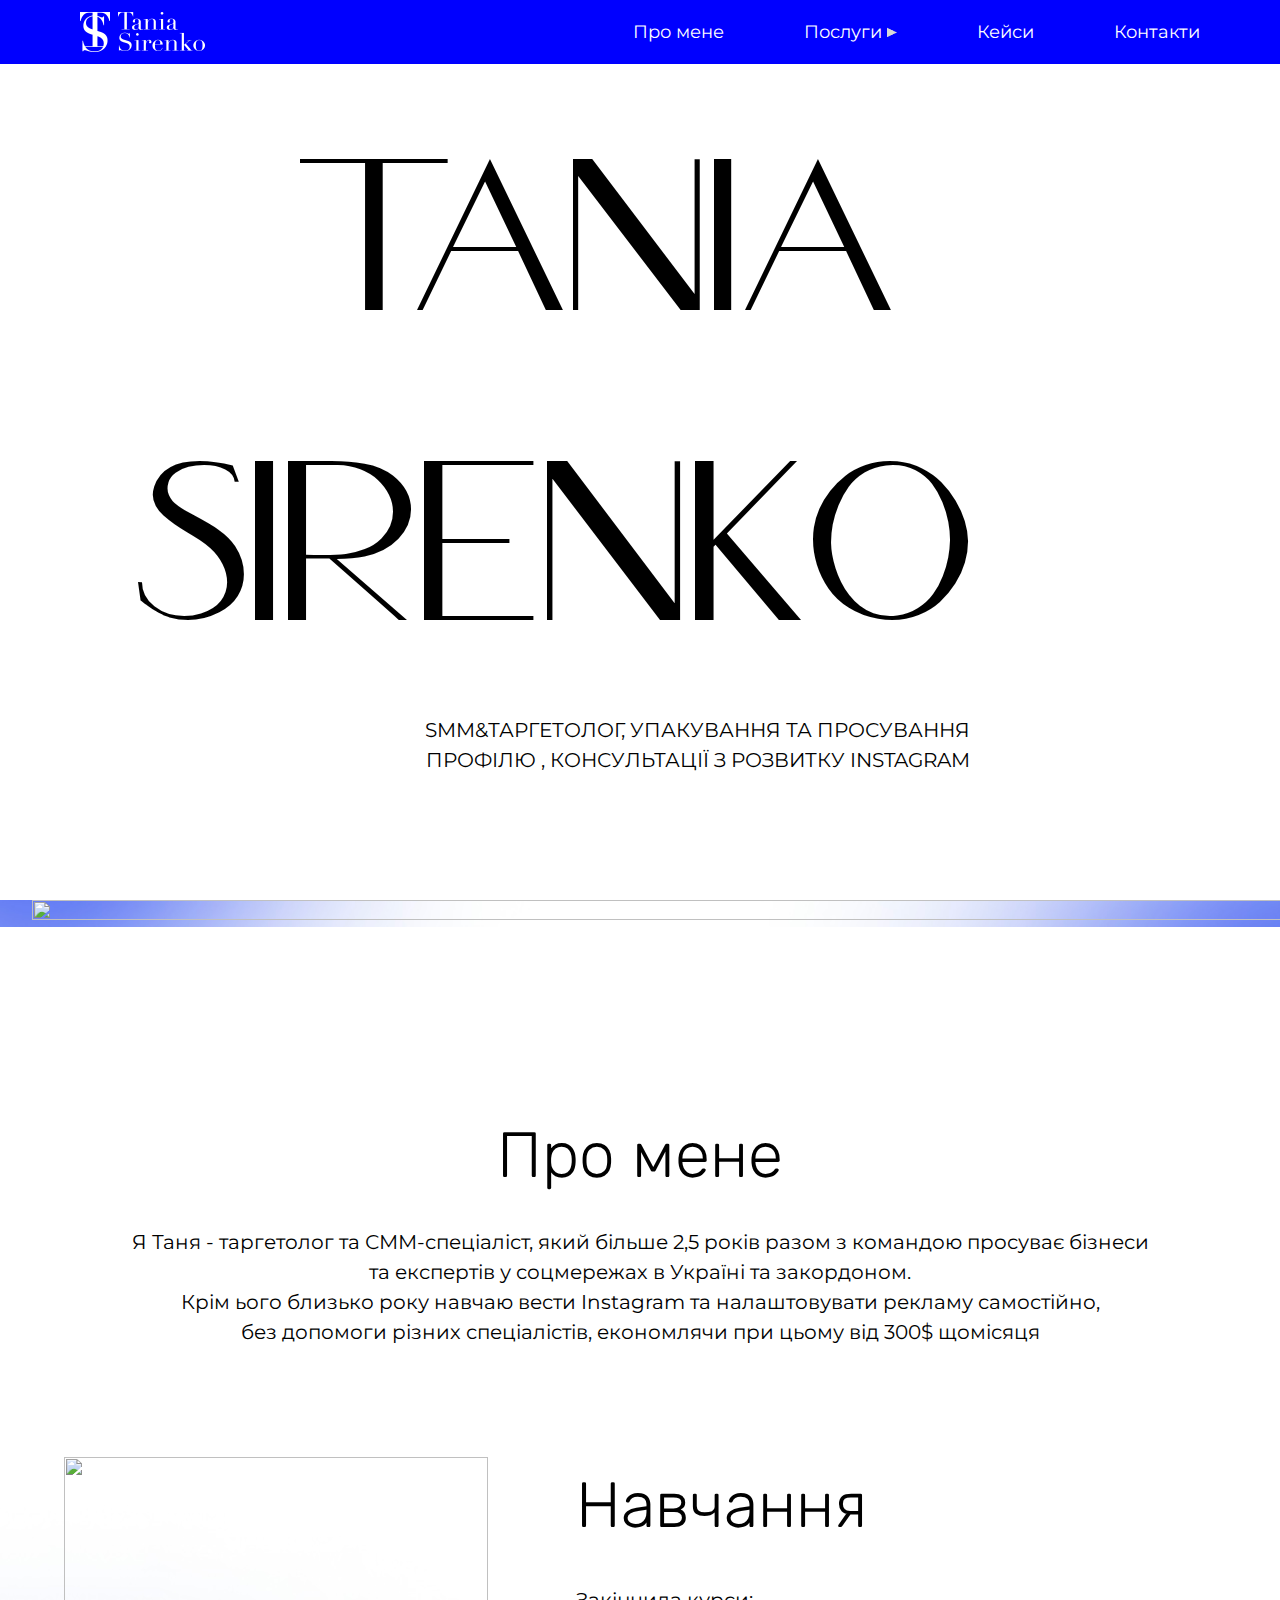
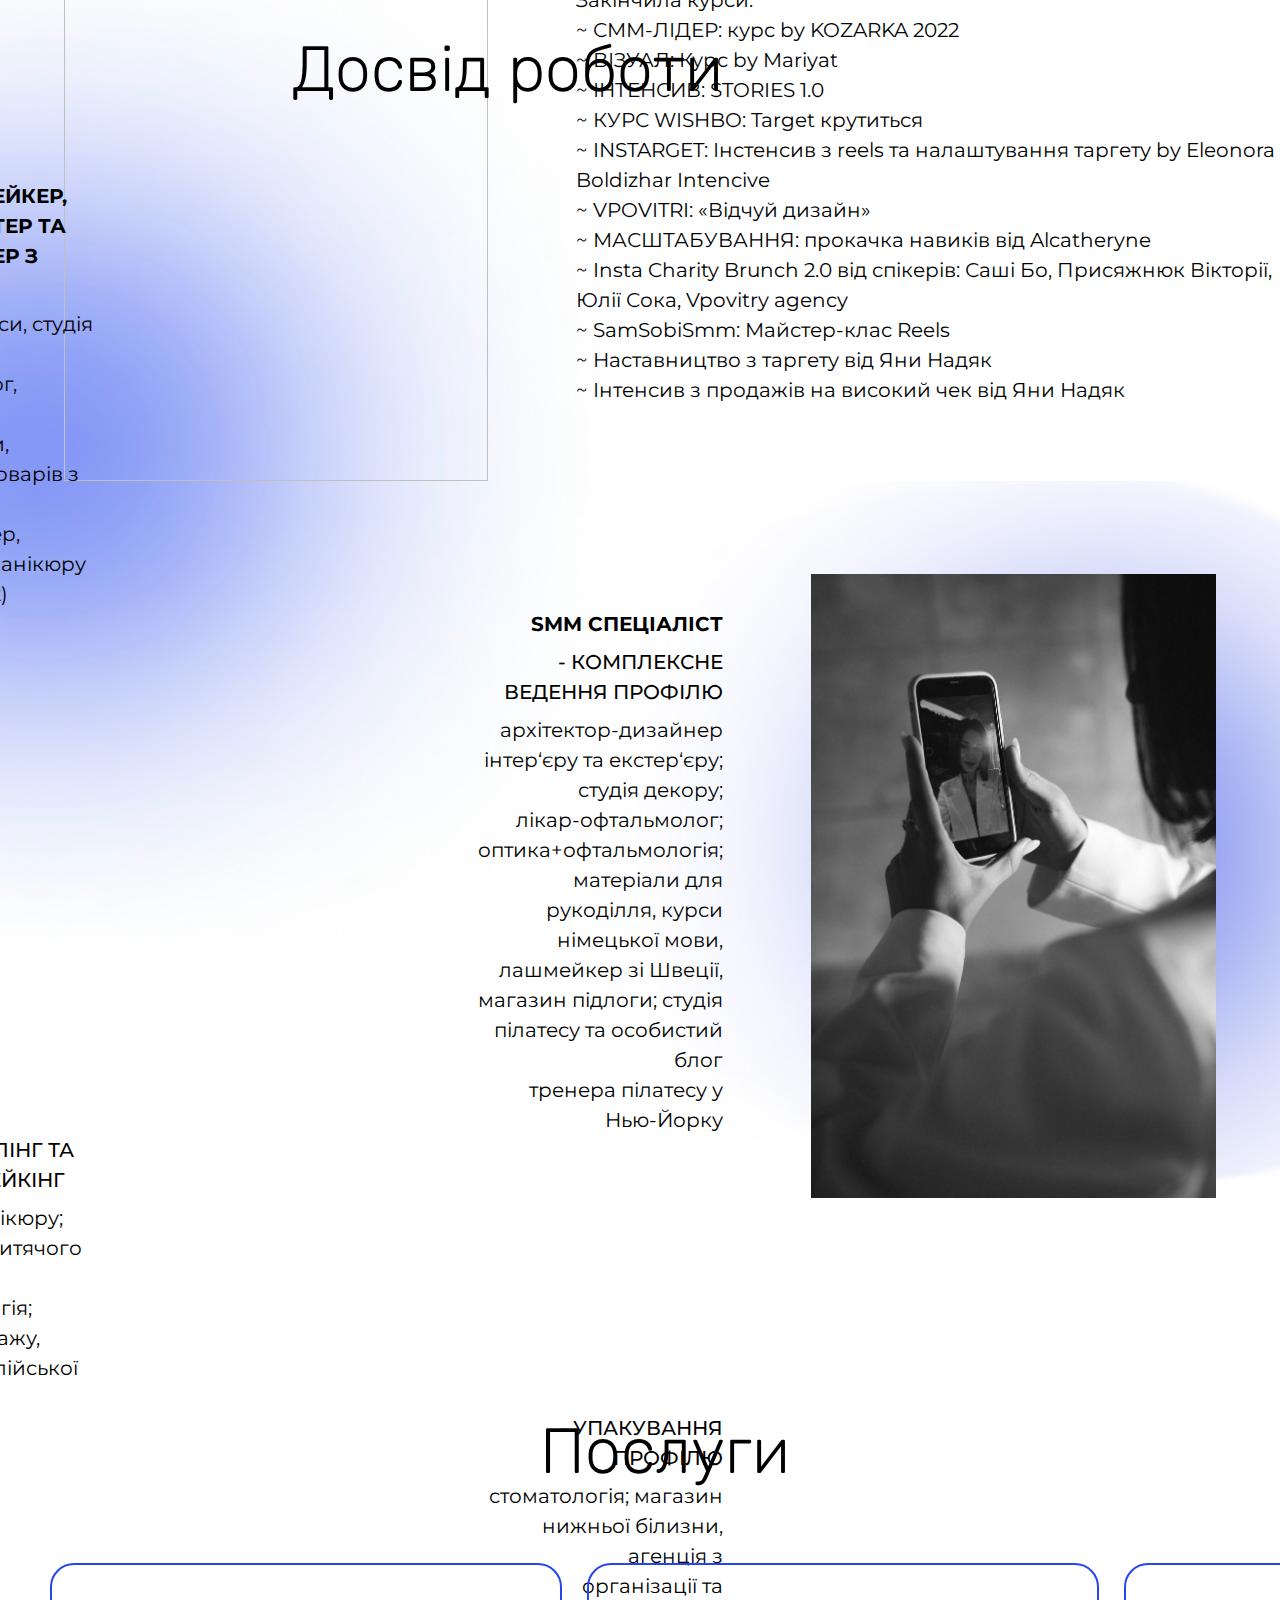
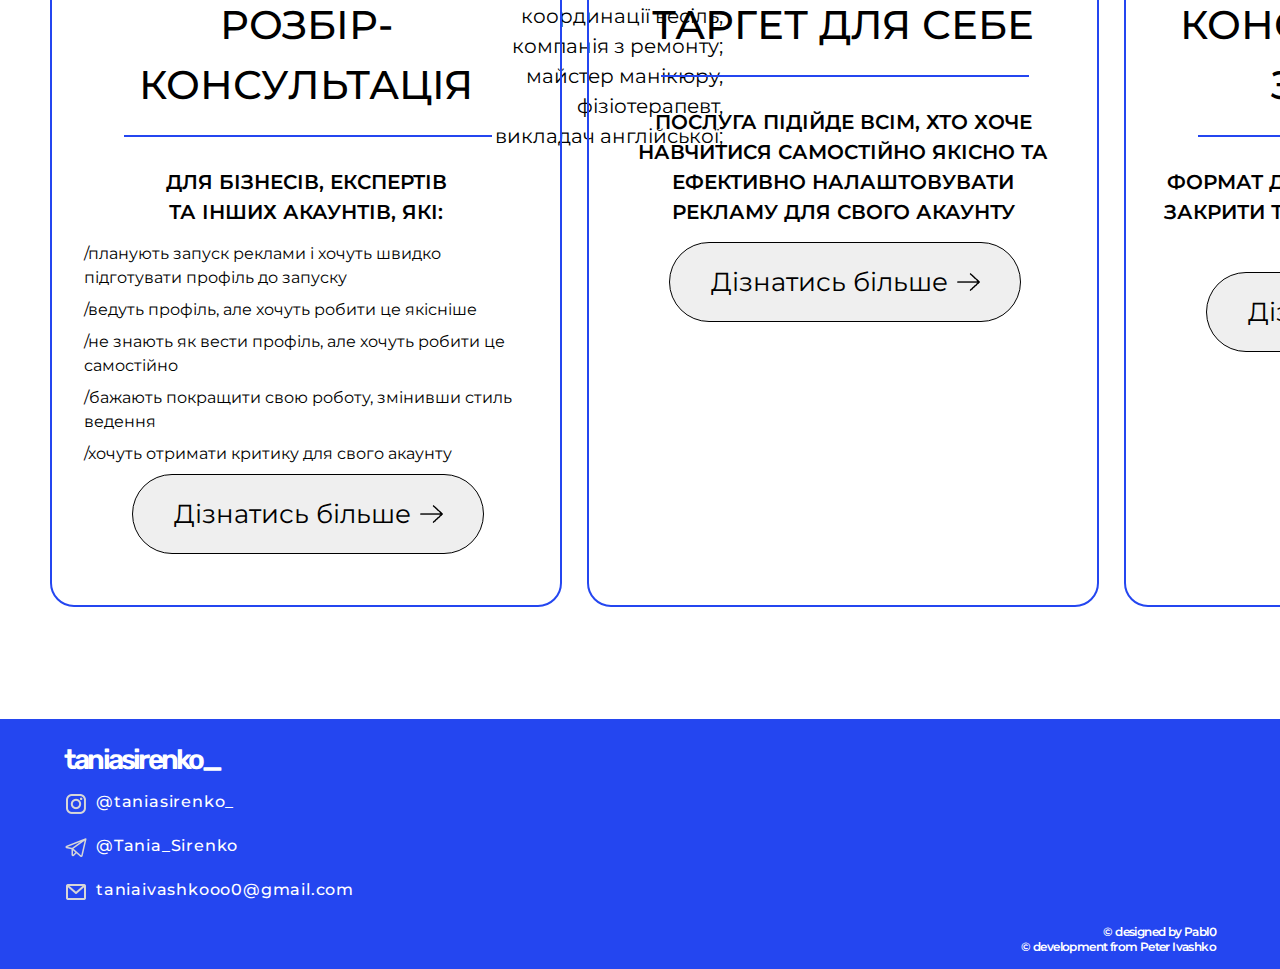
==== commit 34148ced: "update css" ====
--- a/index.html
+++ b/index.html
@@ -10,6 +10,7 @@
     <link href="https://fonts.googleapis.com/css2?family=Montserrat:ital,wght@0,100..900;1,100..900&family=Rubik:ital,wght@0,300..900;1,300..900&display=swap" rel="stylesheet">
     <link rel="stylesheet" href="./css/reset.css">
     <link rel="stylesheet" href="./css/style.css">
+    <link rel="website icon" href="./img/icon/websiteIcon.PNG" type="png">
     <title>Tania Sirenko - SMM-спеціаліст | Просування бізнесу | Instagram</title>
 </head>
 <!-- #endregion -->
@@ -27,7 +28,7 @@
             <nav class="navigation">
                 <ul class="menu">
                     <li class="menu-element">
-                        <a href="#" class="menu-element__link">Про мене</a>
+                        <a href="#about" class="menu-element__link">Про мене</a>
                     </li>
                     <li class="menu-element">
                         <a href="#" class="menu-element__link header-services">Послуги 
@@ -54,7 +55,7 @@
                         <a href="#" class="menu-element__link">Кейси</a>
                     </li>
                     <li class="menu-element">
-                        <a href="#" class="menu-element__link">Контакти</a>
+                        <a href="#footer" class="menu-element__link">Контакти</a>
                     </li>
                 </ul>
             </nav>
@@ -62,7 +63,7 @@
         </div>
     </header>
 
-    <section class="main">
+    <section id="main" class="main">
 
         <div class="header-center">
             <p class="name">Tania</p>
@@ -85,7 +86,7 @@
 
     </section>
 
-    <section class="about-me">
+    <section id="about" class="about-me">
         <div class="center">
             <h2 class="second-title">Про мене</h2>
             <p class="about-me-text">Я Таня - таргетолог та СММ-спеціаліст, який більше 2,5 років разом з командою просуває бізнеси
@@ -176,86 +177,136 @@
     </section>
 
     <section class="services">
-        <h2 class="second-title">Послуги</h2>
+        <h2 class="second-title services-center">Послуги</h2>
 
         <ul class="services-list">
             <li class="services-list__element">
                 <div class="services-list__block">
-                    <h2 class="services-title">РОЗБІР-КОНСУЛЬТАЦІЯ</h2>
-
-                    <h3 class="third-title">ДЛЯ БІЗНЕСІВ, ЕКСПЕРТІВ ТА ІНШИХ АКАУНТІВ, ЯКІ:</h3>
+                    <h2 class="services-title">РОЗБІР- <br> КОНСУЛЬТАЦІЯ</h2>
+
+                    <img 
+                    src="./img/icon/line.png" 
+                    alt="line" 
+                    class="line"
+                    />
+
+                    <h3 class="third-title">ДЛЯ БІЗНЕСІВ, ЕКСПЕРТІВ <br> ТА ІНШИХ АКАУНТІВ, ЯКІ:</h3>
+
+                    <ul class="services-block">
+                        <li class="services-block__element">/планують запуск реклами і хочуть швидко підготувати профіль до запуску</li>
+                        <li class="services-block__element">/ведуть профіль, але хочуть робити це якісніше</li>
+                        <li class="services-block__element">/не знають як вести профіль, але хочуть робити це самостійно</li>
+                        <li class="services-block__element">/бажають покращити свою роботу, змінивши стиль ведення</li>
+                        <li class="services-block__element">/хочуть отримати критику для свого акаунту</li>
+                    </ul>
+
+                    <button class="services-button" onclick="window.location.href = './services1.html';">
+                        <p class="services-button__title" >Дізнатись більше</p>
+                        <img 
+                        src="./img/icon/moreServices.png" 
+                        alt="Icon for buttons"
+                        class="services-button__icon"
+                        />
+                    </button>
+                    
+                </div>
+            </li>
+            <li class="services-list__element">
+                <div class="services-list__block">
+                    <h2 class="services-title">ТАРГЕТ ДЛЯ СЕБЕ</h2>
+
+                    <img 
+                    src="./img/icon/line.png" 
+                    alt="line" 
+                    class="line"
+                    />
+
+                    <h3 class="third-title">послуга підійде всім, хто хоче <br> навчитися самостійно якісно та <br> ефективно налаштовувати <br> рекламу для свого акаунту</h3>
+                    
+                    <button class="services-button" onclick="window.location.href = './services2.html';">
+                        <p class="services-button__title" >Дізнатись більше</p>
+                        <img 
+                        src="./img/icon/moreServices.png" 
+                        alt="Icon for buttons"
+                        class="services-button__icon"
+                        />
+                    </button>
+
+                </div>
+            </li>
+            <li class="services-list__element">
+                <div class="services-list__block">
+                    <h2 class="services-title">КОНСУЛЬТАЦІЯ ЗА ЗАПИТОМ</h2>
+
+                    <img 
+                    src="./img/icon/line.png" 
+                    alt="line" 
+                    class="line"
+                    />
+
+                    <h3 class="third-title">Формат для тих, хто хоче точково <br> закрити те, що не виходить якісно <br> зробити</h3>
+                    
+                    <button class="services-button" onclick="window.location.href = './services3.html';">
+                        <p class="services-button__title" >Дізнатись більше</p>
+                        <img 
+                        src="./img/icon/moreServices.png" 
+                        alt="Icon for buttons"
+                        class="services-button__icon"
+                        />
+                    </button>
+
+                </div>
+            </li>
+            <li class="services-list__element">
+                <div class="services-list__block">
+                    <h2 class="services-title">УПАКУВАННЯ ПРОФІЛЮ</h2>
+
+                    <img 
+                    src="./img/icon/line.png" 
+                    alt="line" 
+                    class="line"
+                    />
+
+                    <h3 class="third-title">Для експертів, бізнесів, особистих <br> блогів та всіх, хто хоче розвивати <br> свій Instagram без делегування <br> ведення спеціалісту</h3>
+                    
+                    <button class="services-button" onclick="window.location.href = './services4.html';">
+                        <p class="services-button__title" >Дізнатись більше</p>
+                        <img 
+                        src="./img/icon/moreServices.png" 
+                        alt="Icon for buttons"
+                        class="services-button__icon"
+                        />
+                    </button>
+
+                </div>
+            </li>
+            <li class="services-list__element">
+                <div class="services-list__block">
+                    <h2 class="services-title">НАЛАШТУВАННЯ ТАРГЕТУ</h2>
+
+                    <img 
+                    src="./img/icon/line.png" 
+                    alt="line" 
+                    class="line"
+                    />
+
+                    <h3 class="third-title"></h3>
 
                     <ul class="services-list">
-                        <li class="services-list__element">/планують запуск реклами і хочуть швидко підготувати профіль до запуску</li>
-                        <li class="services-list__element">/ведуть профіль, але хочуть робити це якісніше</li>
-                        <li class="services-list__element">/не знають як вести профіль, але хочуть робити це самостійно</li>
-                        <li class="services-list__element">/бажають покращити свою роботу, змінивши стиль ведення</li>
-                        <li class="services-list__element">/хочуть отримати критику для свого акаунту</li>
+                        <li class="services-list__element"></li>
+                        <li class="services-list__element"></li>
+                        <li class="services-list__element"></li>
+                        <li class="services-list__element"></li>
+                        <li class="services-list__element"></li>
                     </ul>
-
-                    <button class="services-button" onclick="window.location.href = './services1.html';">
-                        <p>ДІЗНАТИСЬ БІЛЬШЕ</p>
-                        <img src="./img/icon/moreServices.png" alt="">
-                    </button>
-                    
-                </div>
-            </li>
-            <li class="services-list__element">
-                <div class="services-list__block">
-                    <h2 class="services-title">ТАРГЕТ ДЛЯ СЕБЕ</h2>
-
-                    <h3 class="third-title">послуга підійде всім, хто хоче навчитися самостійно якісно та ефективно налаштовувати рекламу для свого акаунту</h3>
-                    
-                    <button class="services-button" onclick="window.location.href = './services2.html';">
-                        <p>ДІЗНАТИСЬ БІЛЬШЕ</p>
-                        <img src="./img/icon/moreServices.png" alt="">
-                    </button>
-
-                </div>
-            </li>
-            <li class="services-list__element">
-                <div class="services-list__block">
-                    <h2 class="services-title">КОНСУЛЬТАЦІЯ ЗА ЗАПИТОМ</h2>
-
-                    <h3 class="third-title">Формат для тих, хто хоче точково закрити те, що не виходить якісно зробити</h3>
-                    
-                    <button class="services-button" onclick="window.location.href = './services3.html';">
-                        <p>ДІЗНАТИСЬ БІЛЬШЕ</p>
-                        <img src="./img/icon/moreServices.png" alt="">
-                    </button>
-
-                </div>
-            </li>
-            <li class="services-list__element">
-                <div class="services-list__block">
-                    <h2 class="services-title">УПАКУВАННЯ ПРОФІЛЮ</h2>
-
-                    <h3 class="third-title">Для експертів, бізнесів, особистих блогів та всіх, хто хоче розвивати свій Instagram без делегування ведення спеціалісту</h3>
-                    
-                    <button class="services-button" onclick="window.location.href = './services4.html';">
-                        <p>ДІЗНАТИСЬ БІЛЬШЕ</p>
-                        <img src="./img/icon/moreServices.png" alt="">
-                    </button>
-
-                </div>
-            </li>
-            <li class="services-list__element">
-                <div class="services-list__block">
-                    <h2 class="services-title">НАЛАШТУВАННЯ ТАРГЕТУ</h2>
-
-                    <h3 class="third-title"></h3>
-
-                    <ul class="services-list">
-                        <li class="services-list__element"></li>
-                        <li class="services-list__element"></li>
-                        <li class="services-list__element"></li>
-                        <li class="services-list__element"></li>
-                        <li class="services-list__element"></li>
-                    </ul>
                     
                     <button class="services-button" onclick="window.location.href = './services5.html';">
-                        <p>ДІЗНАТИСЬ БІЛЬШЕ</p>
-                        <img src="./img/icon/moreServices.png" alt="">
+                        <p class="services-button__title" >Дізнатись більше</p>
+                        <img 
+                        src="./img/icon/moreServices.png" 
+                        alt="Icon for buttons"
+                        class="services-button__icon"
+                        />
                     </button>
 
                 </div>
@@ -264,7 +315,7 @@
 
     </section>
 
-    <section class="cases">
+    <!-- <section class="cases">
         <div class="switch-case">
             <a href="#" class="previous-case"><img src="./img/icon/previousIcon.png" alt="Попередній кейс"></a>
             <h2 class="second-title">Кейси</h2>
@@ -292,25 +343,44 @@
             </li>
         </ul>
         
-    </section>
-
-    <footer class="footer">
-        <h2 class="name">taniasirenko_</h2>
+    </section> -->
+
+    <footer id="footer" class="footer">
+        <h2 class="footer-name">taniasirenko_</h2>
+
         <ul class="socials">
             <li class="social-element">
-                <a href="https://www.instagram.com/taniasirenko_/" target="_blank" class="social-element__link"> <img src="./img/icon/instIcon.png"> @taniasirenko_</a>
+                <a href="https://www.instagram.com/taniasirenko_/" target="_blank" class="social-element__link">
+                    <img 
+                        src="./img/icon/instIcon.png"
+                        alt="SM Icon"
+                        class="sm-icon"
+                    /> 
+                    @taniasirenko_</a>
             </li>
             <li class="social-element">
-                <a href="https://web.telegram.org/a/#668460717" target="_blank" class="social-element__link"> <img src="./img/icon/tgIcon.png"> @Tania_Sirenko</a>
+                <a href="https://web.telegram.org/a/#668460717" target="_blank" class="social-element__link"> 
+                    <img 
+                        src="./img/icon/tgIcon.png"
+                        alt="SM Icon"
+                        class="sm-icon"
+                    /> 
+                    @Tania_Sirenko</a>
             </li>
             <li class="social-element">
-                <a href="" target="_blank" class="social-element__link"> <img src="./img/icon/gmailIcon.png"> taniaivashkooo0@gmail.com</a>
+                <a href="mailto:taniaivashkooo0@gmail.com" target="_blank" class="social-element__link"> 
+                    <img 
+                        src="./img/icon/gmailIcon.png"
+                        alt="SM Icon"
+                        class="sm-icon"
+                    />
+                    taniaivashkooo0@gmail.com</a>
             </li>
         </ul>
 
         <p class="footer-about">
             &copy;&nbsp;designed&nbsp;by&nbsp;Pabl0
-            <br>development&nbsp;from&nbsp;Peter&nbsp;Ivashko
+            <br>&copy;&nbsp;development&nbsp;from&nbsp;Peter&nbsp;Ivashko
         </p>
     </footer>
 </body>
--- a/css/style.css
+++ b/css/style.css
@@ -8,6 +8,10 @@
 
 /* #endregion */
 /* #region Header */
+
+html {
+    scroll-behavior: smooth;
+}
 
 .header-top {
     height: 64px;
@@ -109,7 +113,7 @@
     margin-bottom: 0;
     margin-left: 300px;
 
-    animation: slideRight 3.5s forwards;
+    animation: slideRight 4s forwards;
 }
 
 .last-name {
@@ -125,7 +129,7 @@
     margin-right: 300px;
     margin-top: 0;
 
-    animation: slideLeft 3.5s forwards;
+    animation: slideLeft 4s forwards;
 }
 
 .header-center__description {
@@ -138,7 +142,7 @@
     align-items: flex-end;
     margin-right: 310px;
 
-    animation: slideLeft 3.5s forwards;
+    animation: slideLeft 4s forwards;
 }
 
 /* #endregion */
@@ -162,6 +166,7 @@
 /* #region About Me */
 
 .about-me {
+
     margin-top: 180px;
     font-family: "Montserrat";
     font-size: 20px;
@@ -180,6 +185,7 @@
 }
 
 .right {
+
     margin-top: 110px;
     display: flex;
 }
@@ -200,14 +206,17 @@
 }
 
 .study-description {
+
     margin-left: 88px;
 }
 
 .job {
-    height: 100%;
+    height: 90vh;
     display: flex;
     flex-direction: row-reverse;
     align-items: center;
+
+    background: url("../img/background6.png") no-repeat  center;
 
 }
 
@@ -261,7 +270,192 @@
     margin-right: 88px;
 }
 
-/* #endregion */
+.study {
+    background: url("../img/background5.png") no-repeat top;
+
+}
+
+/* #endregion */
+/* #region Services  */
+
+.services {
+    margin-top: 112px;
+    margin-left: 50px;
+}
+
+.services-list {
+    display: flex;
+    justify-content: space-around;
+    align-items: center;
+    gap: 25px;
+}
+
+.services-list__block {
+
+    box-sizing: border-box;
+
+    width: 512px;
+    height: 644px;
+
+    border: 2px solid #2446F0;
+    border-radius: 24px;
+
+    display: block;
+    justify-content: center;
+    text-align: center;
+    align-items: flex-end;
+}
+
+.services-title {
+    font-family: "Montserrat";
+    font-size: 40px;
+    font-weight: 500; 
+    
+    margin-top: 30px;
+}
+
+.line {
+    margin-top: 20px;
+    margin-left: 72px;
+    margin-bottom: 30px;
+    width: 368px;
+    height: 2px;
+}
+
+.third-title {
+    font-family: "Montserrat";
+    font-size: 20px;
+    font-weight: 600;
+    
+    text-transform: uppercase;
+
+    margin-bottom: 15px;
+}
+
+.services-block {
+    text-align: left;
+
+}
+
+.services-block__element {
+    margin: 8px 32px;
+    font-family: "Montserrat";
+    font-size: 16px;
+}
+
+.services-button {
+    margin-bottom: 32px;
+    display: flex;
+    align-items: center;
+    justify-content: center;
+    margin-left: 80px;
+    
+    cursor: pointer;
+
+    box-sizing: border-box;
+
+    width: 352px;
+    height: 80px;
+
+    border: 1.4px solid #000000;
+    border-radius: 40px;
+}
+
+.services-button__title {
+    cursor: pointer;
+
+    font-family: "Montserrat";
+    font-size: 26px;
+}
+
+.services-button__icon {
+    cursor: pointer;
+
+    margin-left: 8px;
+    width: 24px;
+    height: 26.19px;
+}
+
+.services-center {
+    text-align: center;
+
+    margin-bottom: 64px;
+}
+
+/* #endregion */
+/* #region Footer */
+
+.footer {
+    height: 250px;
+    background: #2446F0;
+
+    margin-top: 112px;
+    padding-top: 24px;
+    padding-left: 64px;
+}
+
+.footer-name {
+    font-family: 'Rubik';
+    font-style: normal;
+    font-weight: 600;
+    font-size: 28px;
+    line-height: 33px;
+    letter-spacing: -0.1em;
+
+    color: #fff;
+
+    margin-bottom: 16px;
+}
+
+.social-element__link {
+    margin-bottom: 20px;
+    display: flex;
+
+    font-family: 'Montserrat';
+    font-style: normal;
+    font-weight: 500;
+    font-size: 16px;
+    line-height: 20px;
+    letter-spacing: 0.05em;
+    text-decoration: none;
+
+    color: #fff;
+}
+
+.sm-icon {
+    height: 24px;
+    width: 24px;
+
+    margin-right: 8px;
+}
+
+.footer-about {
+    font-family: 'Montserrat';
+    font-style: normal;
+    font-weight: 600;
+    font-size: 12px;
+    line-height: 15px;
+    text-align: right;
+    letter-spacing: -0.05em;
+
+    color: #fff;
+
+    margin-bottom: 24px;
+    margin-right: 64px;
+    text-align: right;
+}
+
+
+
+/* #endregion */
+
+
+
+
+
+
+
+
 
 /* #region Animation  */
 
@@ -286,7 +480,3 @@
 }
 
 /* #endregion */
-
-img {
-    height: 30px;
-}